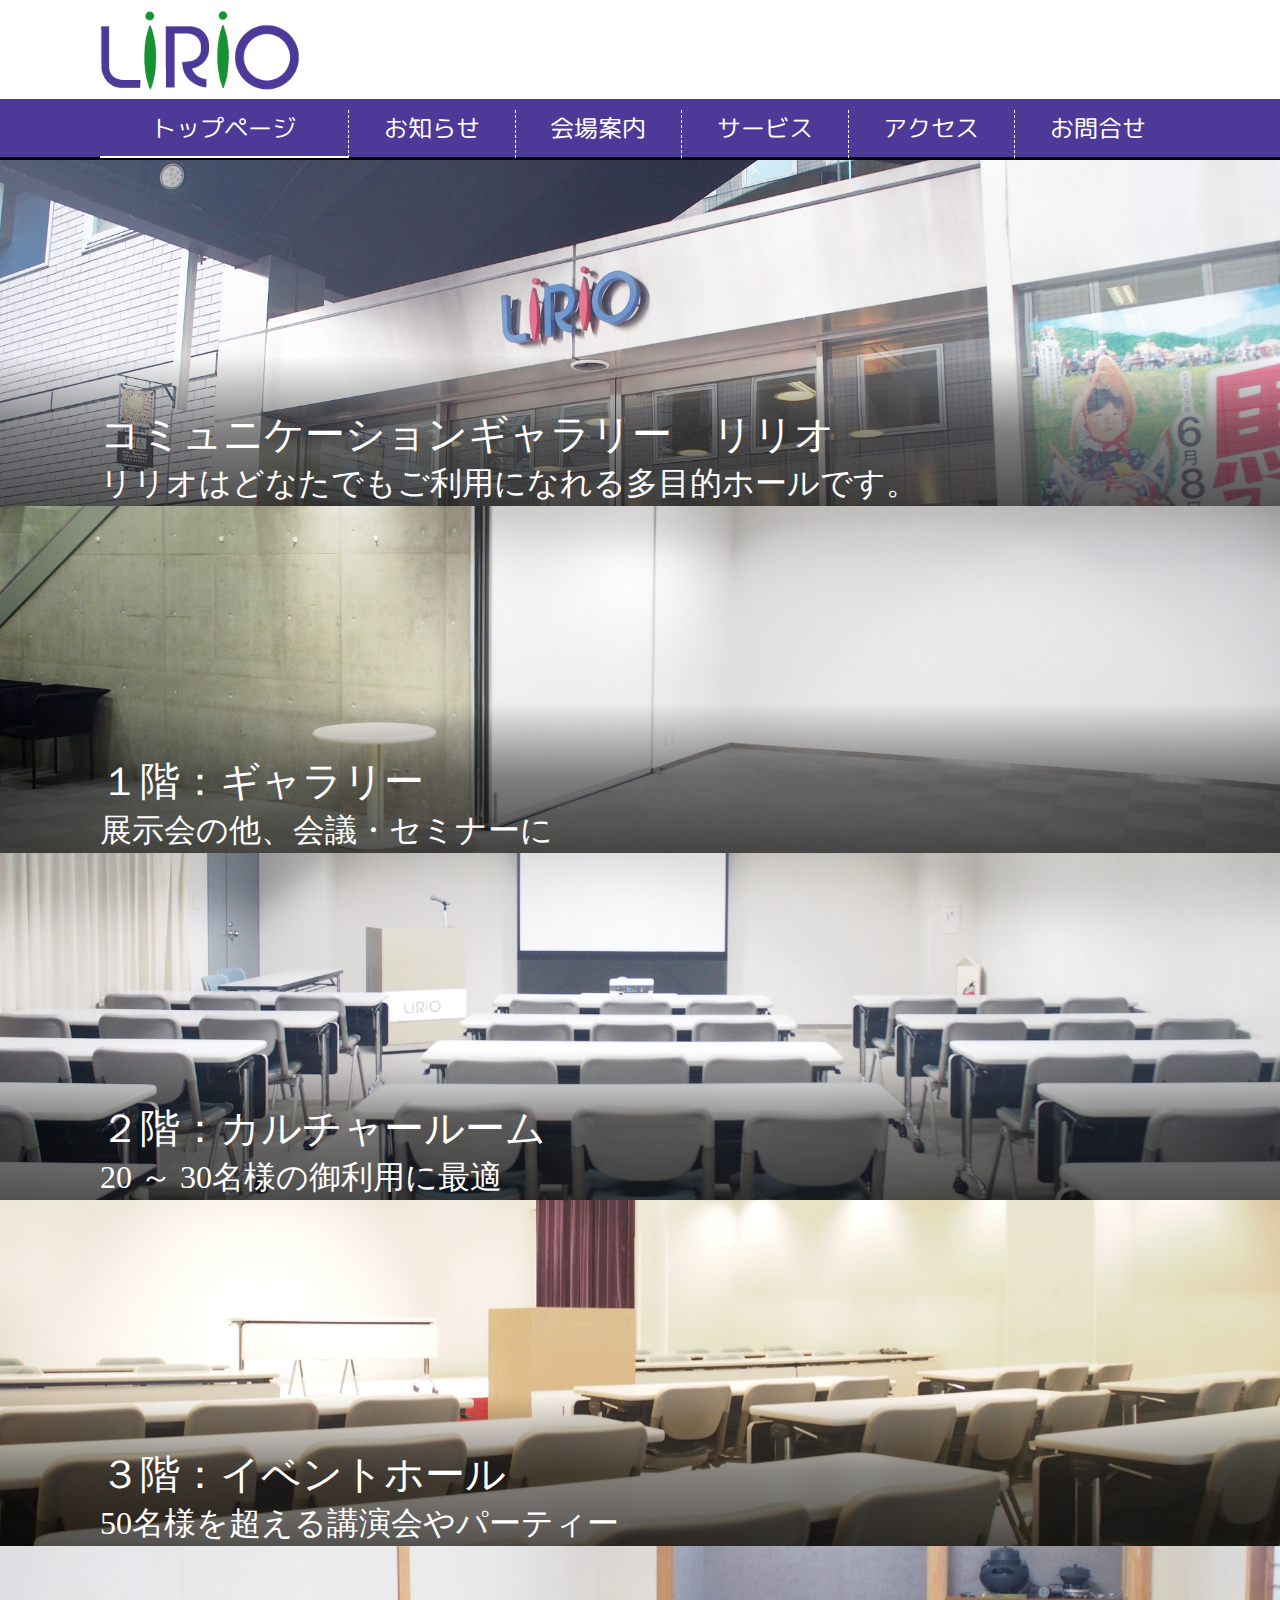
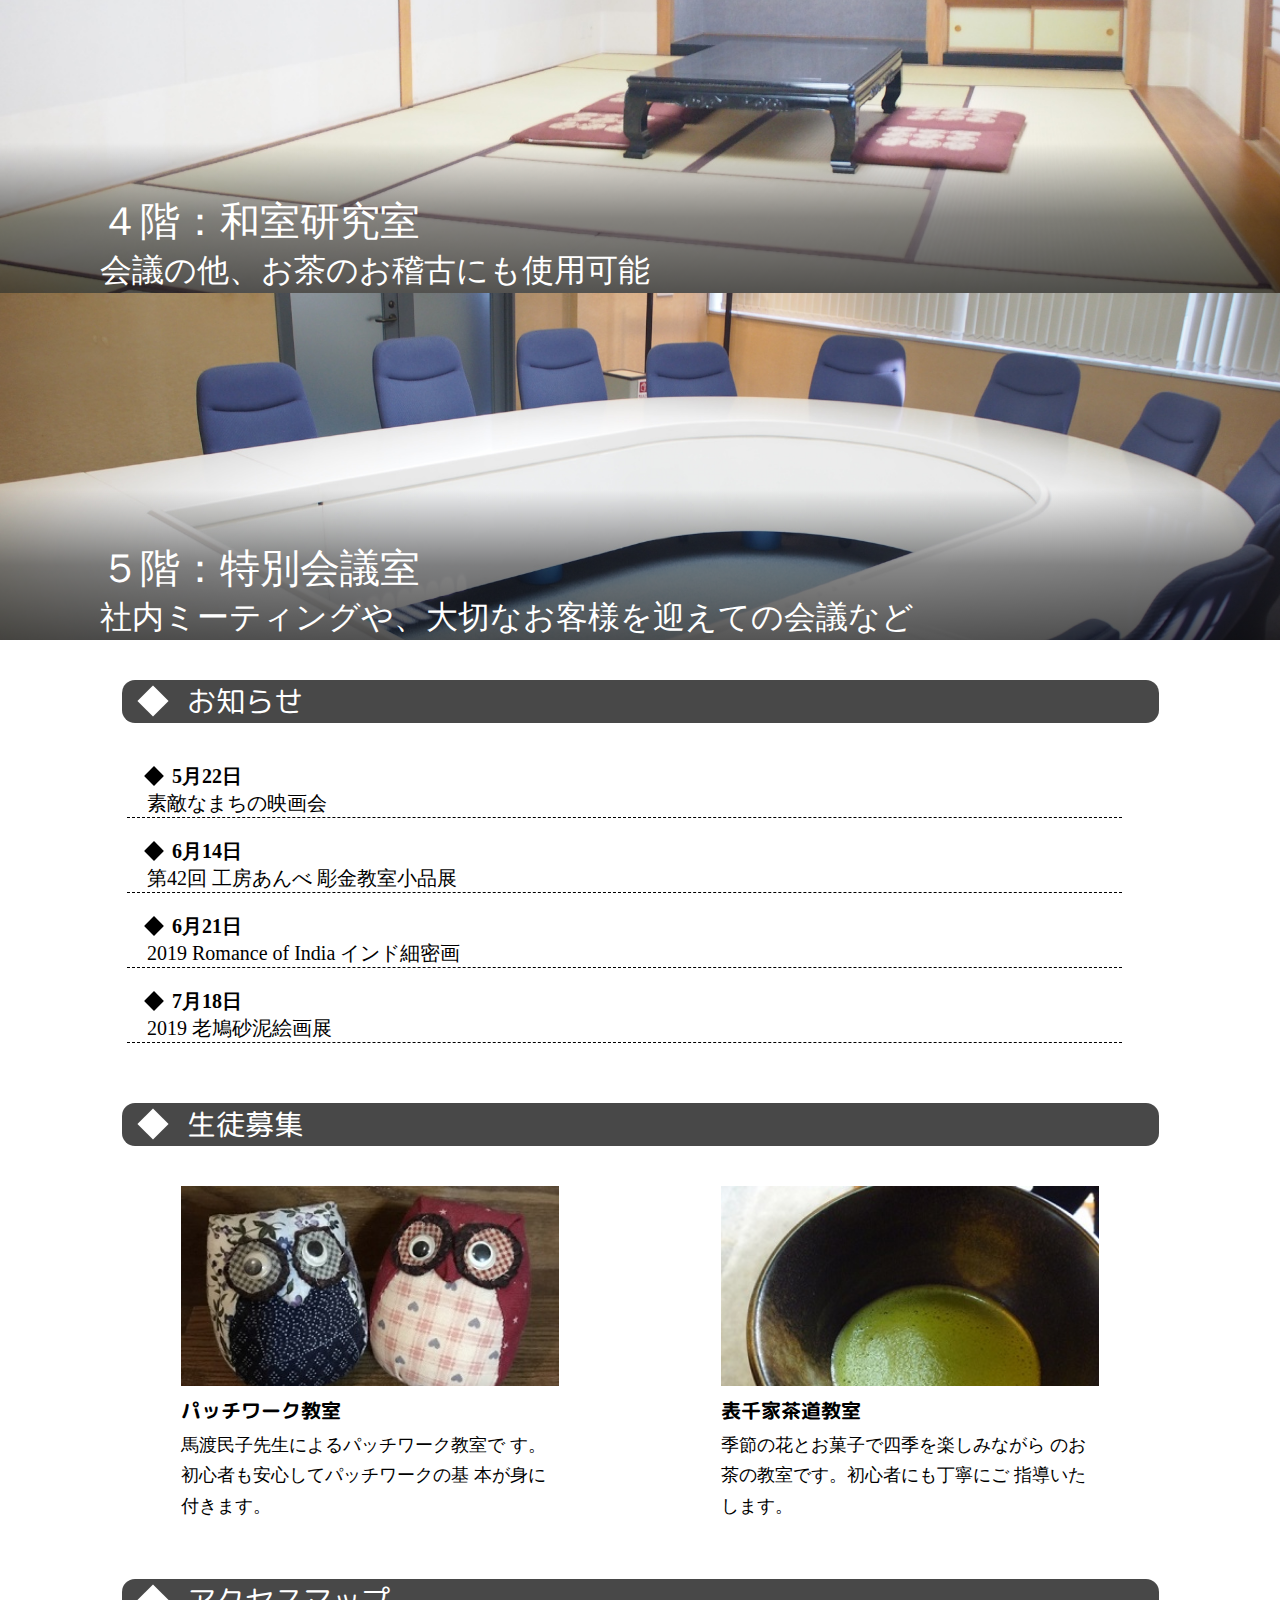
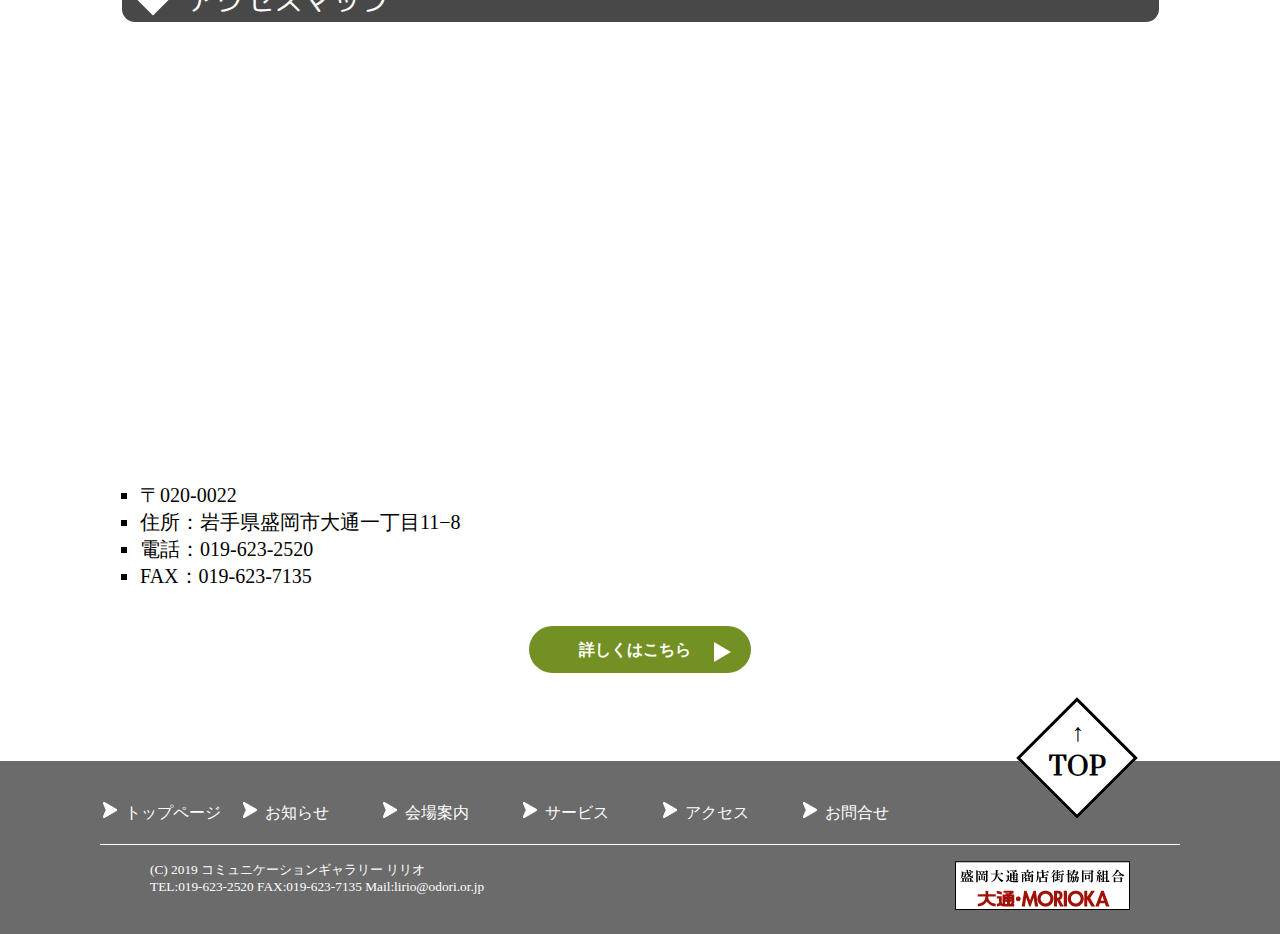
==== index.html @ 59aa64f6 "iidx 29" ====
<!DOCTYPE html>
<html lang="ja">

<head>
  <meta charset="UTF-8">
  <meta name="viewport" content="width=device-width, initial-scale=1.0">
  <meta http-equiv="X-UA-Compatible" content="ie=edge">
  <meta name="description" content="コミュニケーションギャラリー　リリオはどなたでもご利用になれる多目的ホールです。">
  <meta name="keywords" content="レンタル会議室,展示会場,会議室,リリオ,大通">
  <title>コミュニケーションギャラリー　リリオ</title>
  <link rel="stylesheet" href="css/base.css">
  <link rel="stylesheet" href="css/index.css">
  <link rel="stylesheet" type="text/css" href="css/slick/slick.css" />
  <link rel="stylesheet" type="text/css" href="css/slick/slick-theme.css" />
  <link href="https://fonts.googleapis.com/css?family=M+PLUS+Rounded+1c" rel="stylesheet">
  <link href="https://fonts.googleapis.com/css?family=Prata&display=swap" rel="stylesheet">
</head>

<body>
  <!-- header menu内----------------------------------------- -->
  <header id="header">
    <h1><a href="index.html"><img src="images/lirio-logo.png"></a></h1>
    <!-- ここからモバイル用メニュー ------------------------- -->
    <div class="header-menu sp">
      <div><a href="contact.html"><img src="images/mail-icon.png"></a></div>
      <div><a href="access.html"><img src="images/map-icon.png"></a></div>
      <div class="menu-icon"><img src="images/menu-icon.png"></div>
    </div>
    <!-- ハンバーガーメニュー --------------------------------------------------------------- -->
    <div class="hambergur-background close-background sp">
      <div class="hambergur-menu close-menu">
        <img src="images/menu-close.png" class="menu-close">
        <ul>
          <li><a href="index.html">トップページ</a></li>
          <li><a href="info.html">お知らせ</a></li>
          <li><a href="guide_1.html">会場案内</a></li>
          <li><a href="service.html">サービス</a></li>
          <li><a href="access.html">アクセス</a></li>
          <li><a href="contact.html">お問合せ</a></li>
        </ul>
        <div class="hambergur-sns">
          <a href="https://www.facebook.com/pages/Lirio/323060511053888" target="_blank"><img
              src="images/facebook.png"></a>
          <a href="https://twitter.com/Odori_MORIOKA_" target="_blank"><img src="images/twitter.png"></a>
        </div>
      </div>
    </div>
    <!-- ここまでモバイルメニュー --------------- -->
    <!-- ここからPC用メニュー ------------------------------ -->
    <nav class="pcmenu pc">
      <ul>
        <li class="active"><a href="index.html">トップページ</a></li>
        <li><a href="info.html">お知らせ</a></li>
        <li><a href="guide_1.html">会場案内</a></li>
        <li><a href="service.html">サービス</a></li>
        <li><a href="access.html">アクセス</a></li>
        <li><a href="contact.html">お問合せ</a></li>
      </ul>
    </nav>
    <!-- ここまでPC用メニュー ------------------------------ -->
  </header>

  <div class="slider">
    <div class="slider-gradient">
      <a href="info.html">
        <img src="images/top-slider/headerimg1.JPG" class="headerimg pc" alt="スライド画像1" />
        <img src="images/top-slider/headermb1.jpg" class="headerimg sp" alt="スライド画像1" />
        <div class="slidertext">
          <h3>コミュニケーションギャラリー　リリオ</h3>
          <p>リリオはどなたでも<br class="sp">ご利⽤になれる多⽬的ホールです。</p>
        </div>
      </a>
    </div>
    <div class="slider-gradient">
      <a href="guide_1.html">
        <img src="images/top-slider/headerimg2.JPG" class="headerimg pc" alt="スライド画像2" />
        <img src="images/top-slider/headermb2.jpg" class="headerimg sp" alt="スライド画像2" />
        <div class="slidertext">
          <h3>１階：ギャラリー</h3>
          <p>展示会の他、会議・セミナーに</p>
        </div>
      </a>
    </div>
    <div class="slider-gradient">
      <a href="guide_2.html">
        <img src="images/top-slider/headerimg3.JPG" class="headerimg pc" alt="スライド画像3" />
        <img src="images/top-slider/headermb3.jpg" class="headerimg sp" alt="スライド画像3" />
        <div class="slidertext">
          <h3>２階：カルチャールーム</h3>
          <p>20 ～ 30名様の御利用に最適</p>
        </div>
      </a>
    </div>
    <div class="slider-gradient">
      <a href="guide_3.html">
        <img src="images/top-slider/headerimg4.JPG" class="headerimg pc" alt="スライド画像4" />
        <img src="images/top-slider/headermb4.jpg" class="headerimg sp" alt="スライド画像4" />
        <div class="slidertext">
          <h3>３階：イベントホール</h3>
          <p>50名様を超える講演会やパーティー</p>
        </div>
      </a>
    </div>
    <div class="slider-gradient">
      <a href="guide_4.html">
        <img src="images/top-slider/headerimg5.JPG" class="headerimg pc" alt="スライド画像5" />
        <img src="images/top-slider/headermb5.jpg" class="headerimg sp" alt="スライド画像5" />
        <div class="slidertext">
          <h3>４階：和室研究室</h3>
          <p>会議の他、お茶のお稽古にも使用可能</p>
        </div>
      </a>
    </div>
    <div class="slider-gradient">
      <a href="guide_5.html">
        <img src="images/top-slider/headerimg6.JPG" class="headerimg pc" alt="スライド画像6" />
        <img src="images/top-slider/headermb6.jpg" class="headerimg sp" alt="スライド画像6" />
        <div class="slidertext">
          <h3>５階：特別会議室</h3>
          <p>社内ミーティングや、<br class="sp">大切なお客様を迎えての会議など</p>
        </div>
      </a>
    </div>
  </div>

  <main>
    <h2>お知らせ</h2>
    <ul class="info">
      <!-- お知らせ記事No1 -->
      <li><a href="info.html#info1">
          <date>5月22日</date>
          素敵なまちの映画会
        </a></li>
      <!-- お知らせ記事No2 -->
      <li><a href="info.html#info2">
          <date>6月14日</date>
          第42回 工房あんべ 彫金教室小品展
        </a></li>
      <!-- お知らせ記事No3 -->
      <li><a href="info.html#info3">
          <date>6月21日</date>
          2019 Romance of India インド細密画
        </a></li>
      <!-- お知らせ記事No4 -->
      <li><a href="info.html#info4">
          <date>7月18日</date>
          2019 老鳩砂泥絵画展
        </a></li>
    </ul>
    <h2>生徒募集</h2>
    <div class="recruitment">
      <div class="recruitment-content">
        <a href="recruiting.html#recruituing1"><img src="images/rec_patchwork.jpg">
          <h4>パッチワーク教室</h4>
          <p>⾺渡⺠⼦先⽣によるパッチワーク教室で
            す。初⼼者も安⼼してパッチワークの基
            本が⾝に付きます。</p>
        </a>
      </div>
      <hr class="sp">
      <div class="recruitment-content">
        <a href="recruiting.html#recruituing2"><img src="images/rec_tea_ceremony.jpg">
          <h4>表千家茶道教室</h4>
          <p>季節の花とお菓⼦で四季を楽しみながら
            のお茶の教室です。初⼼者にも丁寧にご
            指導いたします。</p>
        </a>
      </div>
    </div>
    <h2>アクセスマップ</h2>
    <div class="map">
      <iframe
        src="https://www.google.com/maps/embed?pb=!1m18!1m12!1m3!1d1085.2934025432037!2d141.1462099653066!3d39.702048977795876!2m3!1f0!2f0!3f0!3m2!1i1024!2i768!4f13.1!3m3!1m2!1s0x5f85762ff2183d43%3A0x64e14d6ce07d74!2z44Kz44Of44Ol44OL44Kx44O844K344On44Oz44Ku44Oj44Op44Oq44O8IExpUmlP77yI44Oq44Oq44Kq77yJ!5e0!3m2!1sja!2sjp!4v1560909070208!5m2!1sja!2sjp"
        frameborder="0" style="border:0" allowfullscreen></iframe>
      <ul>
        <li>〒020-0022</li>
        <li>住所：岩⼿県盛岡市⼤通⼀丁⽬11−8</li>
        <li>電話：019-623-2520</li>
        <li>FAX：019-623-7135</li>
      </ul>
      <a href="access.html" class="link_button">詳しくはこちら</a>
    </div>

  </main>
  <footer>

    <div class="pc footer-menu">
      <ul>
        <li><a href="index.html">トップページ</a></li>
        <li><a href="info.html">お知らせ</a></li>
        <li><a href="guide_1.html">会場案内</a></li>
        <li><a href="service.html">サービス</a></li>
        <li><a href="access.html">アクセス</a></li>
        <li><a href="contact.html">お問合せ</a></li>
      </ul>
      <!-- 上に戻るボタン -->
      <div class="wrapper pc">
        <a href="#header">
          <div class="toTop">
            <p><b>↑</b></p>
            <p><b>TOP</b></p>
          </div>
        </a>
      </div>
      <!-- /上に戻るボタン -->

    </div>
    <div class="footer_flex">
      <small>
        (C) 2019 コミュニケーションギャラリー リリオ<br>
        TEL:019-623-2520 FAX:019-623-7135 <br class="sp">Mail:lirio@odori.or.jp
      </small>
      <div class="banner">
        <a href="http://www.odori.or.jp/"><img src="images/odori_banner.png"></a>
      </div>
    </div>
  </footer>
  <script src="https://code.jquery.com/jquery-3.4.1.js" integrity="sha256-WpOohJOqMqqyKL9FccASB9O0KwACQJpFTUBLTYOVvVU="
    crossorigin="anonymous"></script>
  <script type="text/javascript" src="js/slick/slick.min.js"></script>
  <script>

    // スライドスクロール
    $('a[href^="#"]').click(function () {
      var speed = 400;
      var href = $(this).attr("href");
      var target = $(href == "#" || href == "" ? 'html' : href);
      var position = target.offset().top;
      $('body,html').animate({
        scrollTop: position
      }, speed, 'swing');
      return false;
    });

    // ハンバーガメニュー
    $('.menu-icon').click(function () {
      $('.hambergur-background').removeClass('close-background');
      $('.hambergur-menu').removeClass('close-menu');
    })
    $('.menu-close').click(function () {
      $('.hambergur-menu').addClass('close-menu');
      $('.hambergur-background').addClass('close-background');
    })

    // スライドショー
    $(document).ready(function () {
      $('.slider').slick({
        accessibility: false,
        autoplay: true,
        autoplaySpeed: 3000,
        fade: true,
        arrows: false,
        infinite: true,
        dots: true,
      });
    });

  </script>

</body>

</html>
---- css/base.css ----
@charset "utf-8";
body {
  margin: 0;
  padding: 0;
}

h2:first-child {
  margin: auto;
  padding: auto;
}

.hambergur-menu ul li a{
  color: #fff;
  text-decoration: none;
}
.hambergur-menu ul li a:hover{
  text-decoration: underline;
}

main {
  padding-top: 90px;
}

.footer_flex{
  max-width: 980px;
  display: flex;
  justify-content: space-between;
  margin: auto;
}

/* 320px以下は固定 */

@media screen and (max-width:320px) {
  body {
    min-width: 320px;
  }
  header .header-menu {
    position: relative;
    right: unset;
  }
}

@media screen and (max-width:768px) {
  /* -------------------------------ここからモバイルver */
  .sp {
    display: block;
  }
  .pc {
    display: none;
  }
  /* header---------------------------- */
  header {
    position: fixed;
    border-bottom: 2px #000 solid;
    padding-bottom: 0px;
    margin-bottom: 0px;
    display: flex;
    justify-content: flex-start;
    background: #fff;
    z-index: 100;
    width: 100%;
    height: 60px;
  }
  header h1 {
    margin: 0;
    text-align: center;
    width: 58%;
    padding-top: 0%;
  }
  header h1 img {
    width: 140px;
  }
  header .header-menu {
    position: absolute;
    width: 150px;
    right: 0;
    display: flex;
    background-color: #4d3a98;
    text-align: center
  }
  header .header-menu div {
    border-right: 1px #fff dashed;
    border-left: 1px #fff dashed;
    text-align: center;
    background: #4d3a98;
    height: 60px;
  }
  header .header-menu div:hover {
    cursor: pointer;
  }
  header .header-menu div:last-child, .header-menu div:first-child {
    border: none;
  }
  header .header-menu div img {
    position: relative;
    top: 5px;
    width: 50px;
    min-width: 50px;
    max-width: 100px;
  }
  /* hambergur------------------------------------------ */
  header .hambergur-menu {
    position: fixed;
    z-index: 99;
    width: 60vw;
    height: 100vh;
    top: 0;
    right: 0;
    transition: all .3s;
    background: rgb(65, 64, 64);
  }
  header .close-menu {
    right: -100%;
  }
  header .close-background {
    right: -100%;
  }
  header .hambergur-menu .menu-close {
    width: 50px;
    position: absolute;
    right: 0;
  }
  header .hambergur-menu .menu-close:hover {
    cursor: pointer;
  }
  /* hambergurのmenu-------------------------------------- */
  header .hambergur-menu ul {
    margin-top: 60px;
    padding: 0;
  }
  header .hambergur-menu ul li {
    list-style: none;
    color: #fff;
    font-size: 18px;
    border-top: 1px dashed;
    padding-left: 10%;
    line-height: 300%;
  }
  header .hambergur-menu ul li:last-child {
    border-bottom: 1px dashed;
  }
  header .hambergur-sns {
    display: flex;
    justify-content: space-around;
    width: 100%;
  }
  header .hambergur-sns a {
    width: 50%;
    text-align: center;
  }
  header .hambergur-sns a img {
    width: 50px;
  }
  .hambergur-background {
    position: fixed;
    top: 0;
    right: 0;
    width: 100%;
    height: 100vh;
    transition: all .3s;
    background-color: rgba(0, 0, 0, 0.5);
  }
  /* ----------------------------ここまでハンバーガメニュー */
  main {
    margin-top: 0%;
  }
  main h2 {
    font-family: "M PLUS Rounded 1c";
    position: relative;
    font-size: 140%;
    background: #484848;
    color: #fff;
    font-weight: normal;
    padding-left: 50px;
    border-radius: 13px;
    margin: 30px auto 30px auto;
    width: 85%;
  }
  main h2:after {
    position: absolute;
    content: "";
    left: 20px;
    top: 8px;
    width: 18px;
    height: 18px;
    background: #fff;
    transform: rotate(45deg);
  }
  main p {
    font-size: 16px;
    padding-left: 5%;
    padding-right: 5%;
    line-height: 2em;
  }
  .link_button {
    position: relative;
    background: #739023;
    text-align: center;
    padding-top: 15px;
    padding-right: 60px;
    padding-bottom:15px;
    padding-left:50px;
    color: #fff;
    text-decoration: none;
    font-weight: bold;
    border-radius: 30px;
  }
  .link_button:hover {
    background: #acc076;
  }
  .link_button:after {
    position: absolute;
    content: "";
    width: 0;
    height: 0;
    top: 13px;
    right: 20px;
    border-style: solid;
    border-width: 10px 0 10px 17.3px;
    border-color: transparent transparent transparent #ffffff;
  }
  footer {
    text-align: center;
    background: #6B6B6B;
    width: 100%;
    text-align: center;
    color: #fff;
    padding: 20px 0 20px 0;
  }
  .footer_flex{
    max-width: 980px;
    display: block;
    margin: auto;
  }
  small {
    text-align: center;
  }
  footer .banner{
    text-align: center;
    width: 100%;
    margin: 15px auto auto auto;
  }
  footer .banner img{
    margin: auto;
  }
}

/* ---------------------------------------------ここからPCver */

@media screen and (min-width:769px) {
  main {
    padding-top: 40px;
  }
  .sp {
    display: none;
  }
  .pc {
    display: block;
  }
  /* ----------------------------ここからPC用メニュー */
  header h1 {
    max-width: 1080px;
    margin: auto;
  }
  header h1 img {
    padding-top: 10px;
    width: 200px;
  }
  header .pcmenu {
    background: #4d3a98;
    width: 100%;
    height: 58px;
    border-bottom: 3px solid #000;
    box-shadow: 0px 7px 10px #00000044;
  }
  header .pcmenu ul {
    width: 100%;
    max-width: 1080px;
    padding-top: 11px;
    margin: auto;
    list-style: none;
    display: table;
    padding-left: 0;
  }
  header .pcmenu ul li {
    display: table-cell;
    text-align: center;
    border-right: 1px dashed #fff;
  }
  header .pcmenu ul li:last-child {
    border-right: 0;
  }
  header .pcmenu ul li a {
    color: #fff;
    font-size: 24px;
    text-decoration: none;
    font-family: "M PLUS Rounded 1c";
  }
  header .pcmenu ul li a:hover {
    padding-bottom: 5px;
    border-bottom: 1px solid #fff;
  }
  header .pcmenu ul li.active {
    padding-bottom: 10px;
    border-bottom: 2px solid #fff;
  }
  /* ----------------------------ここまでPC用メニュー */
  main {
    max-width: 1080px;
    margin: auto;
  }
  main h2 {
    font-family: "M PLUS Rounded 1c";
    position: relative;
    font-size: 29px;
    background: #484848;
    color: #fff;
    font-weight: normal;
    padding-left: 65px;
    border-radius: 13px;
    width: 90%;
    max-width: 1080px;
    margin: 40px auto 40px auto;
  }
  main h2:after {
    position: absolute;
    content: "";
    left: 20px;
    top: 10px;
    width: 22px;
    height: 22px;
    background: #fff;
    transform: rotate(45deg);
  }
  main p {
    font-size: 18px;
    line-height: 1.7em;
  }
  .link_button {
    position: relative;
    background: #739023;
    text-align: center;
    padding-top: 15px;
    padding-right: 60px;
    padding-bottom:15px;
    padding-left: 50px;
    color: #fff;
    text-decoration: none;
    font-weight: bold;
    border-radius: 30px;
  }
  .link_button:hover {
    background: #acc076;
  }
  .link_button:after {
    position: absolute;
    content: "";
    width: 0;
    height: 0;
    top: 16px;
    right: 20px;
    border-style: solid;
    border-width: 10px 0 10px 17.3px;
    border-color: transparent transparent transparent #ffffff;
  }
  /* フッター */
  footer {
    text-align: center;
    background: #6B6B6B;
    width: 100%;
    text-align: left;
    color: #fff;
    padding: 20px 0 20px 0;
    margin-top: 100px;
  }
  .footer-menu {
    position: relative;
    max-width: 1080px;
    margin: auto;
    display: block;
    list-style-image: url("../images/arrow.png");
    font-size: 16px;
    word-break: keep-all;
  }
  .footer-menu ul {
    display: flex;
    padding: 5px 0 20px 25px;
    border-bottom: 1px #fff solid;
  }
  .footer-menu ul li {
    width: 140px;
  }
  .footer-menu ul li a {
    color: #fff;
    text-decoration: none;
  }
  .footer-menu ul li a:hover {
    text-decoration: underline;
  }
  small {
    text-align: left;
  }
  
  /* 上に戻るボタン  */
  div.wrapper {
    width: 80px;
    height: 80px;
    border: 3px #000 solid;
    background-color: #fff;
    transform: rotate(45deg);
    position: absolute;
    bottom: 44px;
    right: 60px;
    margin: -60px 0 0 0;
  }
  div.wrapper a {
    text-decoration: none;
    color: #000;
    transition: all .3s;
  }
  div.wrapper a:hover {
    transition: all .3s;
    color: #999;
  }
  .toTop {
    display: flex;
    justify-content: space-around;
    align-items: center;
    flex-direction: column;
    position: relative;
    font-family: 'Prata', serif;
    margin: 0 10px 10px 0;
  }
  .toTop p {
    margin: 0;
    font-size: 25px;
  }
  div.toTop {
    transform: rotate(-45deg);
    position: relative;
  }
  /* 上に戻るボタン  */
}

/* 下のトップボタンの位置変更 */

@media screen and (max-width:1000px) {
  div.wrapper {
    position: absolute;
    bottom: 90px;
    right: 40px;
  }
}
---- css/index.css ----
@charset "utf-8";

/* ブラウザEgde用 */
@supports (-ms-ime-align:auto){
  .slider .slider-gradient:after{
    background: linear-gradient(rgba(0,0,0,.0), rgba(0,0,0,.4), rgba(0,0,0,.7));
  }
}

/* ブラウザIE用 */
@media all and (-ms-high-contrast: none) {
  .slider .slider-gradient:after{
    background: linear-gradient(rgba(0,0,0,.0), rgba(0,0,0,.4), rgba(0,0,0,.7));
  }
}

.headerimg {
  width: 100%;
  min-height: 300px;
  object-fit: cover;
}

.slider .slider-gradient {
  position: relative;
  overflow: hidden;
}

.slider .slider-gradient:after {
  position: absolute;
  content: "";
  bottom: 0;
  left: 0;
  width: 100%;
  height: 150px;
  background: linear-gradient(#00000000, #00000077, #000000AA);
}

.slider .slider-gradient .slidertext {
  position: absolute;
  z-index: 40;
  width: 100%;
  max-width: 1080px;
  margin: auto;
  left: 0;
  right: 0;
  bottom: 0;
  content: "";
  color: #fff;
}

.slider .slider-gradient .slidertext h3 {
  font-weight: normal;
  font-size: 40px;
  margin: 0;
}

.slider .slider-gradient .slidertext p {
  margin: 0;
  font-size: 32px;
}

.recruitment .recruitment-content{
  transition: all .3s;
  opacity: 1;
}

.recruitment .recruitment-content:hover{
  transition: all .3s;
  opacity: .7;
}

.recruitment a{
  text-decoration: none;
  color: #000;
}

/* --------------------------------------ここからモバイル */

@media screen and (max-width:768px) {
  .headerimg.pc {
    display: none!important;
  }
  .headerimg.sp {
    display: block!important;
  }
  .headerimg{
    padding-top: 60px;
  }
  main{
    padding-top: 30px;
  }
  .slider .slider-gradient .slidertext {
    position: absolute;
    left: 10px;
    bottom: 5px;
  }
  .slider .slider-gradient .slidertext h3 {
    font-weight: normal;
    font-size: 19px;
    margin: 10px 0;
  }
  .slider .slider-gradient .slidertext p {
    margin: 0;
    font-size: 15px;
    line-height: 1.7em;
  }
  .slick-dots {
    position: absolute;
    display: flex;
    justify-content: space-around;
    background: #ccc;
    width: 100%;
    padding: 0;
    margin: 0;
    list-style: none;
    text-align: center;
  }
  .slick-dots li {
    position: relative;
    width: 10%;
    height: 20px;
    margin: 0;
    padding: 0;
    cursor: pointer;
  }
  ul.info {
    list-style: none;
    padding-left: 0;
    width: 95%;
    margin: 30px auto 30px auto;
  }
  ul.info li {
    font-size: 16px;
    border-bottom: 0.5px dashed #000;
    margin:auto auto 20px auto;
    width: 95%;
  }
  ul.info li:hover {
    background: rgba(173, 220, 240, 0.5);
  }
  ul.info li a {
    text-decoration: none;
    color: black;
    display: block;
    margin-bottom: 10px;
  }
  ul.info li a:hover {
    cursor: pointer;
  }
  ul.info li date {
    position: relative;
    display: block;
    font-weight: bold;
    padding-left: 20px;
    margin-bottom:10px;
  }
  ul.info li date:after{
    position: absolute;
    left: 0;
    top: 3px;
    content: "";
    width: 10px;
    height: 10px;
    background: #000;
    transform: rotate(45deg);
  }
  .recruitment{
    display: block;
  }
  .recruitment hr{
    width: 90%;
  }
  .recruitment .recruitment-content{
    width: 80%;
    margin: 40px auto;
  }

  .recruitment .recruitment-content img{
    width: 100%;
    height:35vw;
    object-fit: cover;
    object-position: top center;
  }
  
  .recruitment .recruitment-content h4{
    margin: 5px 0px 0px 0px;
    font-size: 16px;
    font-family: "M PLUS Rounded 1c";
  }
  .recruitment .recruitment-content p{
    margin-top: 5px;
    font-size: 16px;
    padding-left: 0;
    padding-right: 0;
    line-height: 1.7em;
  }
  .map {
    text-align: center;
    margin: auto auto 60px auto;
  }
  .map iframe {
    width: 90%;
    height: 300px;
  }
  .map ul {
    margin-bottom: 40px;
  }
  .map ul li {
    text-align: left;
    list-style: square;
    margin-bottom: 10px;
  }
  .map .link_button {
    margin-bottom: 40px;
  }
}

/* -------------------------------------ここからPCver */

@media screen and (min-width:769px) {
  .headerimg.pc {
    display: block!important;
  }
  .headerimg.sp {
    display: none!important;
  }
  .slick-dots li {
    position: relative;
    width: 60px;
    height: 20px;
    margin: 0;
    padding: 0;
    cursor: pointer;
  }
  ul.info {
    list-style: none outside;
    margin: 40px auto 60px auto;
    padding-left: 0;
    width: 95%;
  }
  ul.info li {
    padding-left: 20px;
    border-bottom: 0.5px dashed #000;
    margin-bottom: 20px;
    width: 95%;
  }
  ul.info li:hover {
    background: rgba(173, 220, 240, 0.5);
  }
  ul.info li a {
    text-decoration: none;
    display: block;
    color: black;
    font-size: 20px;
  }
  ul.info li a:hover {
    cursor: pointer;
  }
  ul.info li date {
    position: relative;
    display: block;
    font-weight: bold;
    padding-left: 25px;
  }
  ul.info li date:after{
    position: absolute;
    left: 0;
    top: 6px;
    content: "";
    width: 14px;
    height: 14px;
    background: #000;
    transform: rotate(45deg);
  }
  .recruitment{
    display: flex;
    justify-content: space-around;
  }
  .recruitment .recruitment-content{
    width: 378px;
  }
  .recruitment .recruitment-content img{
    width: 100%;
    height:200px;
    object-fit: cover;
    object-position: top center;
  }
  .recruitment .recruitment-content h4{
    margin: 5px 0px 0px 0px;
    font-size: 20px;
    font-family: "M PLUS Rounded 1c";
  }
  .recruitment .recruitment-content p{
    margin-top: 5px;
  }
  .map {
    text-align: center;
    margin: auto;
  }
  .map iframe {
    width: 85%;
    height: 400px;
  }
  .map ul {
    margin-bottom: 50px;
  }
  .map ul li {
    list-style: square;
    text-align: left;
    font-size: 20px;
  }
}
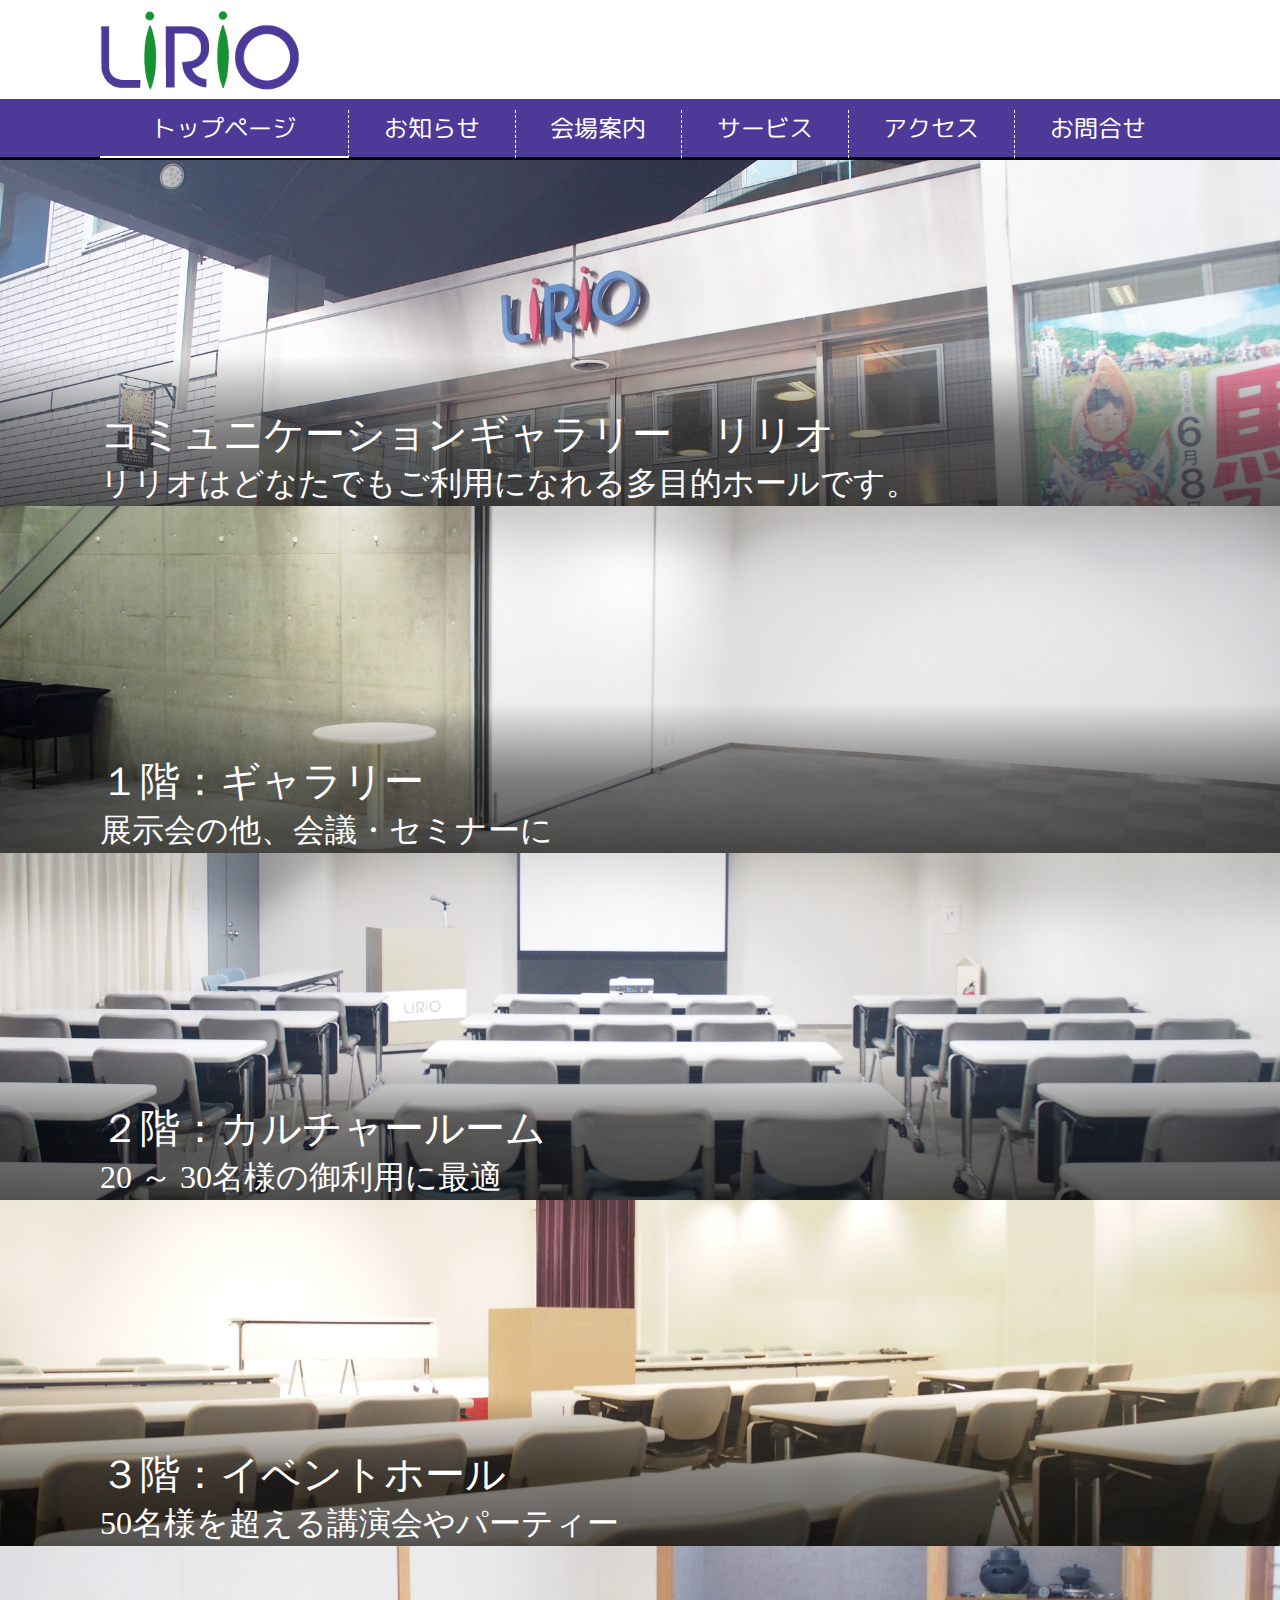
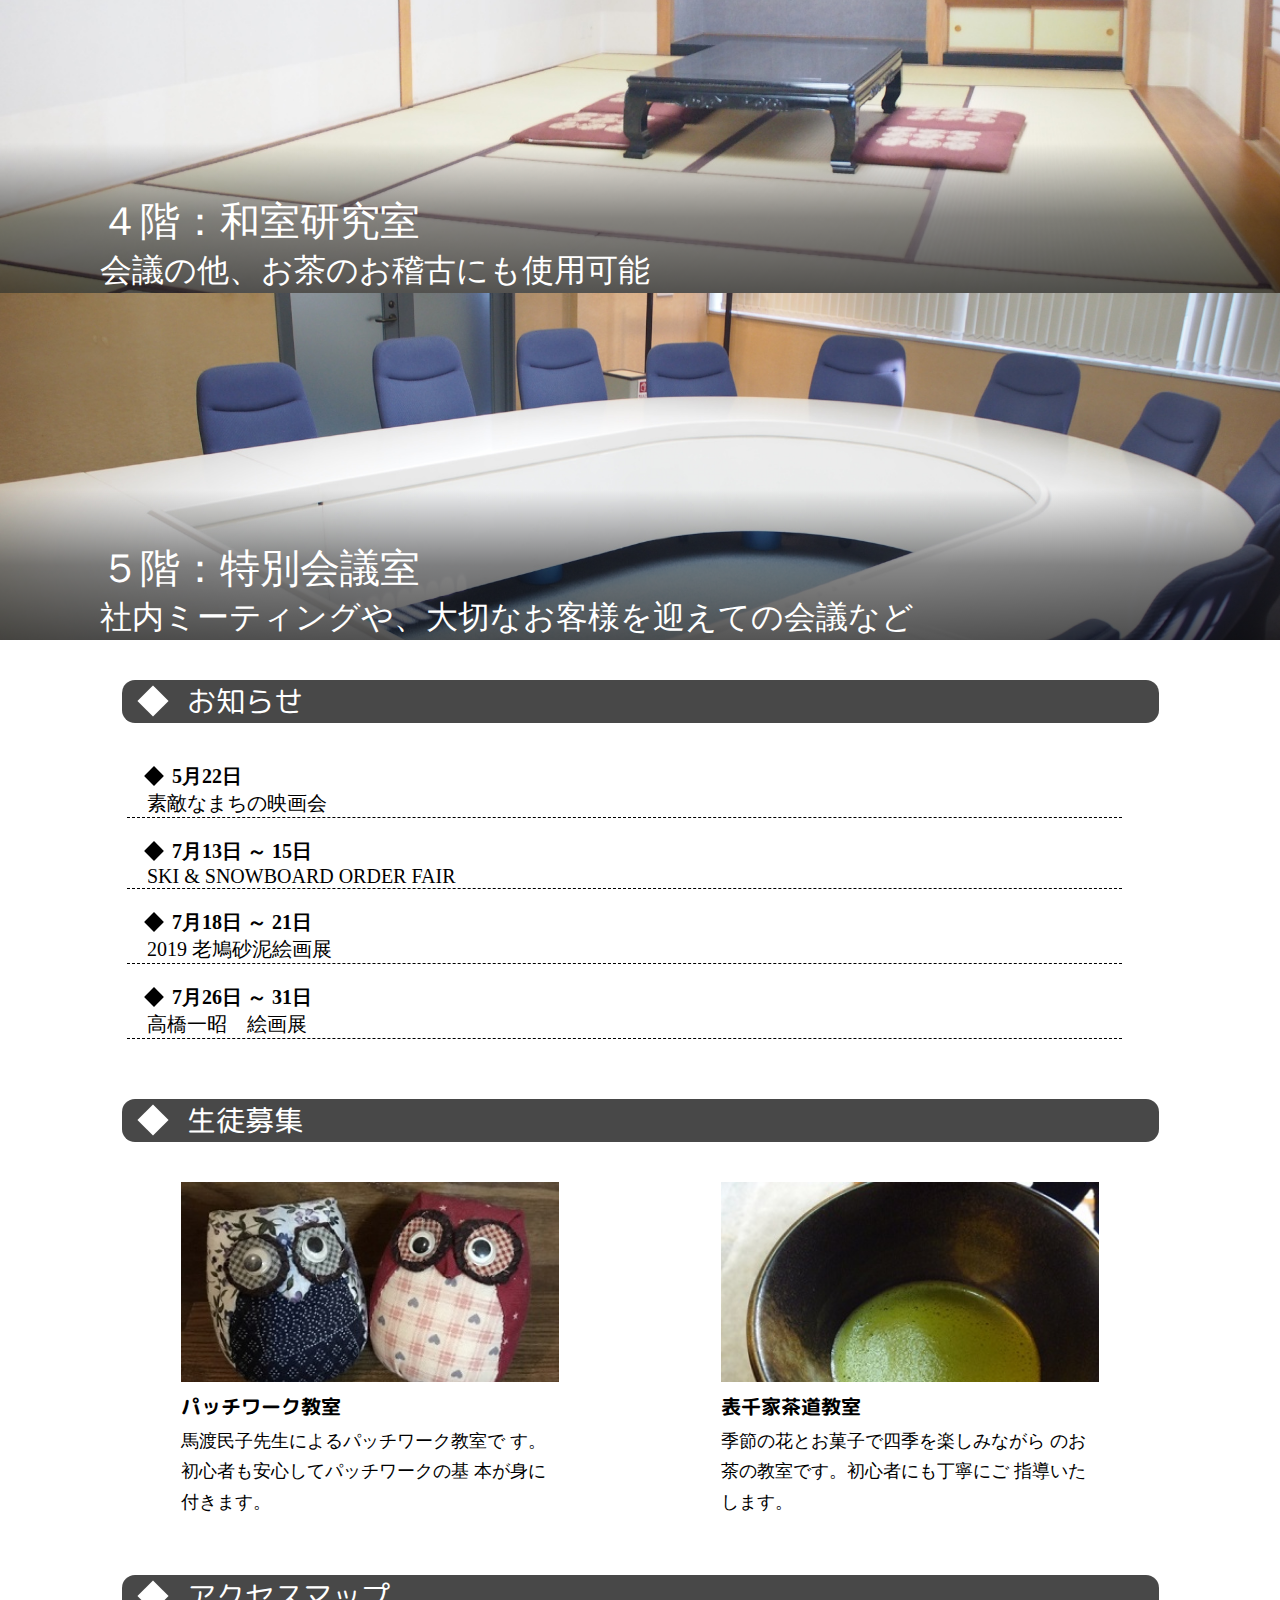
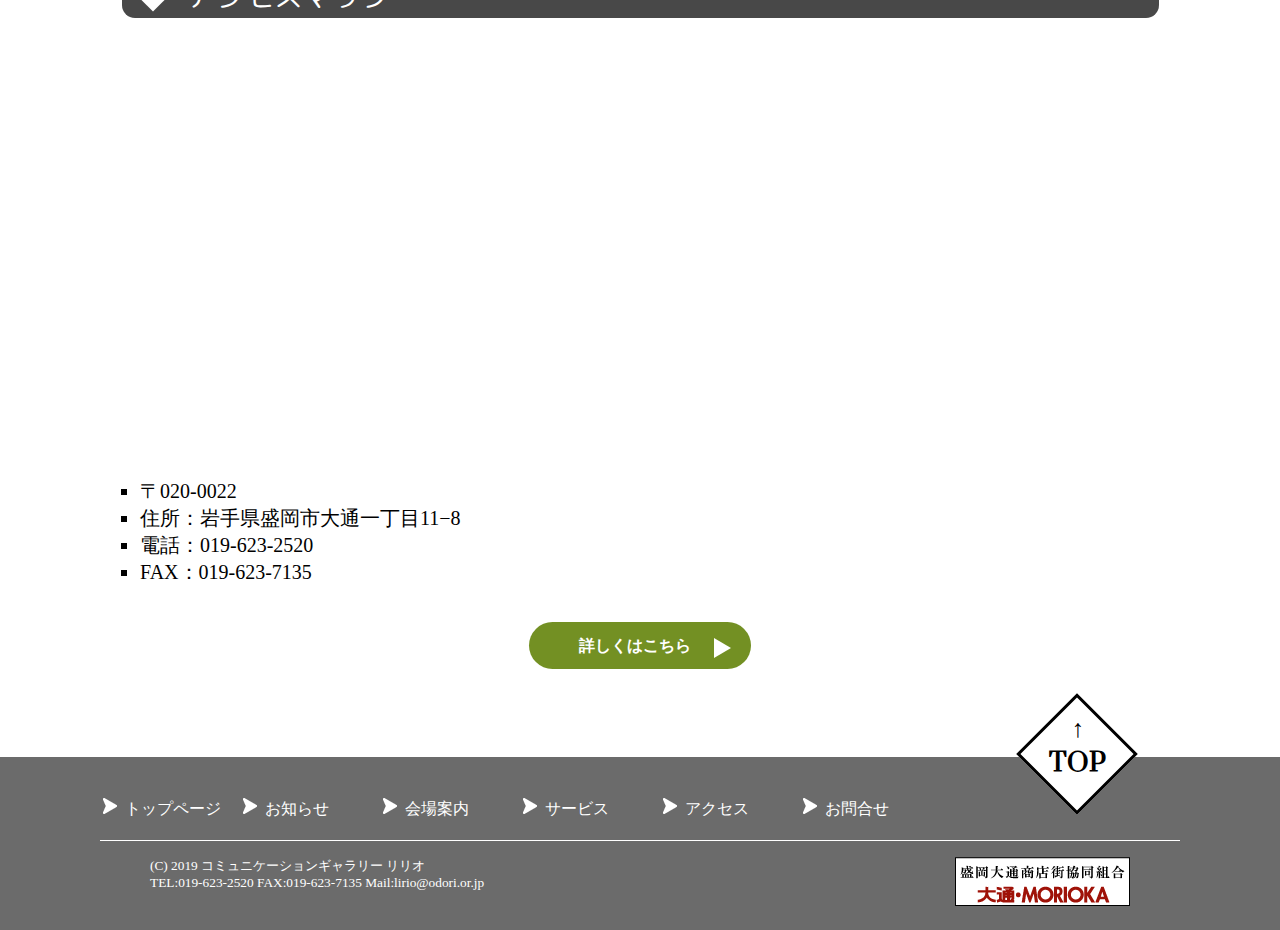
==== commit 30755ee5: "iidx 36" ====
--- a/index.html
+++ b/index.html
@@ -63,8 +63,8 @@
   <div class="slider">
     <div class="slider-gradient">
       <a href="info.html">
-        <img src="images/top-slider/headerimg1.JPG" class="headerimg pc" alt="スライド画像1" />
-        <img src="images/top-slider/headermb1.jpg" class="headerimg sp" alt="スライド画像1" />
+        <img src="images/topslider/headerimg1.JPG" class="headerimg pc" alt="スライド画像1" />
+        <img src="images/topslider/headermb1.jpg" class="headerimg sp" alt="スライド画像1" />
         <div class="slidertext">
           <h3>コミュニケーションギャラリー　リリオ</h3>
           <p>リリオはどなたでも<br class="sp">ご利⽤になれる多⽬的ホールです。</p>
@@ -73,8 +73,8 @@
     </div>
     <div class="slider-gradient">
       <a href="guide_1.html">
-        <img src="images/top-slider/headerimg2.JPG" class="headerimg pc" alt="スライド画像2" />
-        <img src="images/top-slider/headermb2.jpg" class="headerimg sp" alt="スライド画像2" />
+        <img src="images/topslider/headerimg2.JPG" class="headerimg pc" alt="スライド画像2" />
+        <img src="images/topslider/headermb2.jpg" class="headerimg sp" alt="スライド画像2" />
         <div class="slidertext">
           <h3>１階：ギャラリー</h3>
           <p>展示会の他、会議・セミナーに</p>
@@ -83,8 +83,8 @@
     </div>
     <div class="slider-gradient">
       <a href="guide_2.html">
-        <img src="images/top-slider/headerimg3.JPG" class="headerimg pc" alt="スライド画像3" />
-        <img src="images/top-slider/headermb3.jpg" class="headerimg sp" alt="スライド画像3" />
+        <img src="images/topslider/headerimg3.JPG" class="headerimg pc" alt="スライド画像3" />
+        <img src="images/topslider/headermb3.jpg" class="headerimg sp" alt="スライド画像3" />
         <div class="slidertext">
           <h3>２階：カルチャールーム</h3>
           <p>20 ～ 30名様の御利用に最適</p>
@@ -93,8 +93,8 @@
     </div>
     <div class="slider-gradient">
       <a href="guide_3.html">
-        <img src="images/top-slider/headerimg4.JPG" class="headerimg pc" alt="スライド画像4" />
-        <img src="images/top-slider/headermb4.jpg" class="headerimg sp" alt="スライド画像4" />
+        <img src="images/topslider/headerimg4.JPG" class="headerimg pc" alt="スライド画像4" />
+        <img src="images/topslider/headermb4.jpg" class="headerimg sp" alt="スライド画像4" />
         <div class="slidertext">
           <h3>３階：イベントホール</h3>
           <p>50名様を超える講演会やパーティー</p>
@@ -103,8 +103,8 @@
     </div>
     <div class="slider-gradient">
       <a href="guide_4.html">
-        <img src="images/top-slider/headerimg5.JPG" class="headerimg pc" alt="スライド画像5" />
-        <img src="images/top-slider/headermb5.jpg" class="headerimg sp" alt="スライド画像5" />
+        <img src="images/topslider/headerimg5.JPG" class="headerimg pc" alt="スライド画像5" />
+        <img src="images/topslider/headermb5.jpg" class="headerimg sp" alt="スライド画像5" />
         <div class="slidertext">
           <h3>４階：和室研究室</h3>
           <p>会議の他、お茶のお稽古にも使用可能</p>
@@ -113,8 +113,8 @@
     </div>
     <div class="slider-gradient">
       <a href="guide_5.html">
-        <img src="images/top-slider/headerimg6.JPG" class="headerimg pc" alt="スライド画像6" />
-        <img src="images/top-slider/headermb6.jpg" class="headerimg sp" alt="スライド画像6" />
+        <img src="images/topslider/headerimg6.JPG" class="headerimg pc" alt="スライド画像6" />
+        <img src="images/topslider/headermb6.jpg" class="headerimg sp" alt="スライド画像6" />
         <div class="slidertext">
           <h3>５階：特別会議室</h3>
           <p>社内ミーティングや、<br class="sp">大切なお客様を迎えての会議など</p>
@@ -126,25 +126,29 @@
   <main>
     <h2>お知らせ</h2>
     <ul class="info">
-      <!-- お知らせ記事No1 -->
+      <!-- --------------------お知らせ記事No1 -->
       <li><a href="info.html#info1">
           <date>5月22日</date>
+          <!-- お知らせタイトル名 -->
           素敵なまちの映画会
         </a></li>
-      <!-- お知らせ記事No2 -->
+      <!-- --------------------お知らせ記事No2 -->
       <li><a href="info.html#info2">
-          <date>6月14日</date>
-          第42回 工房あんべ 彫金教室小品展
-        </a></li>
-      <!-- お知らせ記事No3 -->
+          <date>7月13日 ～ 15日</date>
+          <!-- お知らせタイトル名 -->
+          SKI & SNOWBOARD ORDER FAIR
+        </a></li>
+      <!-- --------------------お知らせ記事No3 -->
       <li><a href="info.html#info3">
-          <date>6月21日</date>
-          2019 Romance of India インド細密画
-        </a></li>
-      <!-- お知らせ記事No4 -->
+          <date>7月18日 ～ 21日</date>
+          <!-- お知らせタイトル名 -->
+          2019 老鳩砂泥絵画展
+        </a></li>
+      <!-- --------------------お知らせ記事No4 -->
       <li><a href="info.html#info4">
-          <date>7月18日</date>
-          2019 老鳩砂泥絵画展
+          <date>7月26日 ～ 31日</date>
+          <!-- お知らせタイトル名 -->
+          高橋一昭　絵画展
         </a></li>
     </ul>
     <h2>生徒募集</h2>
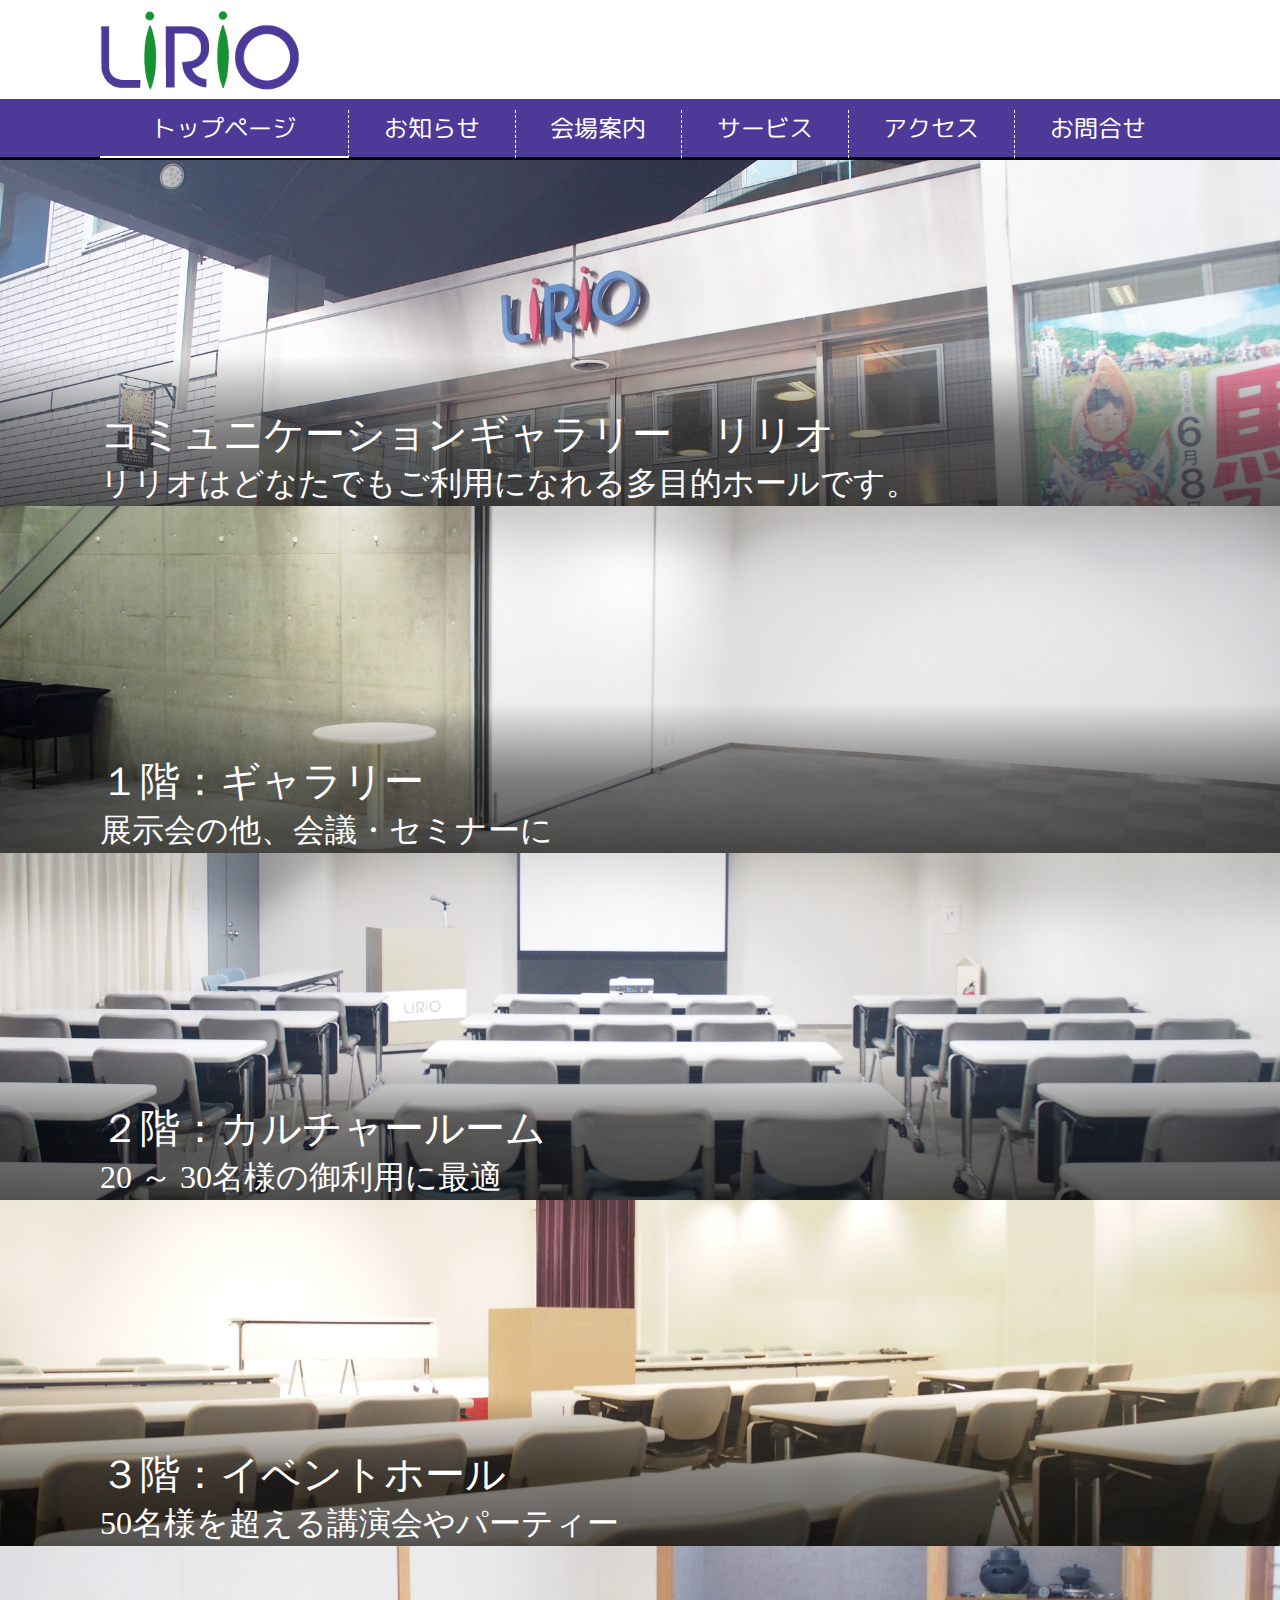
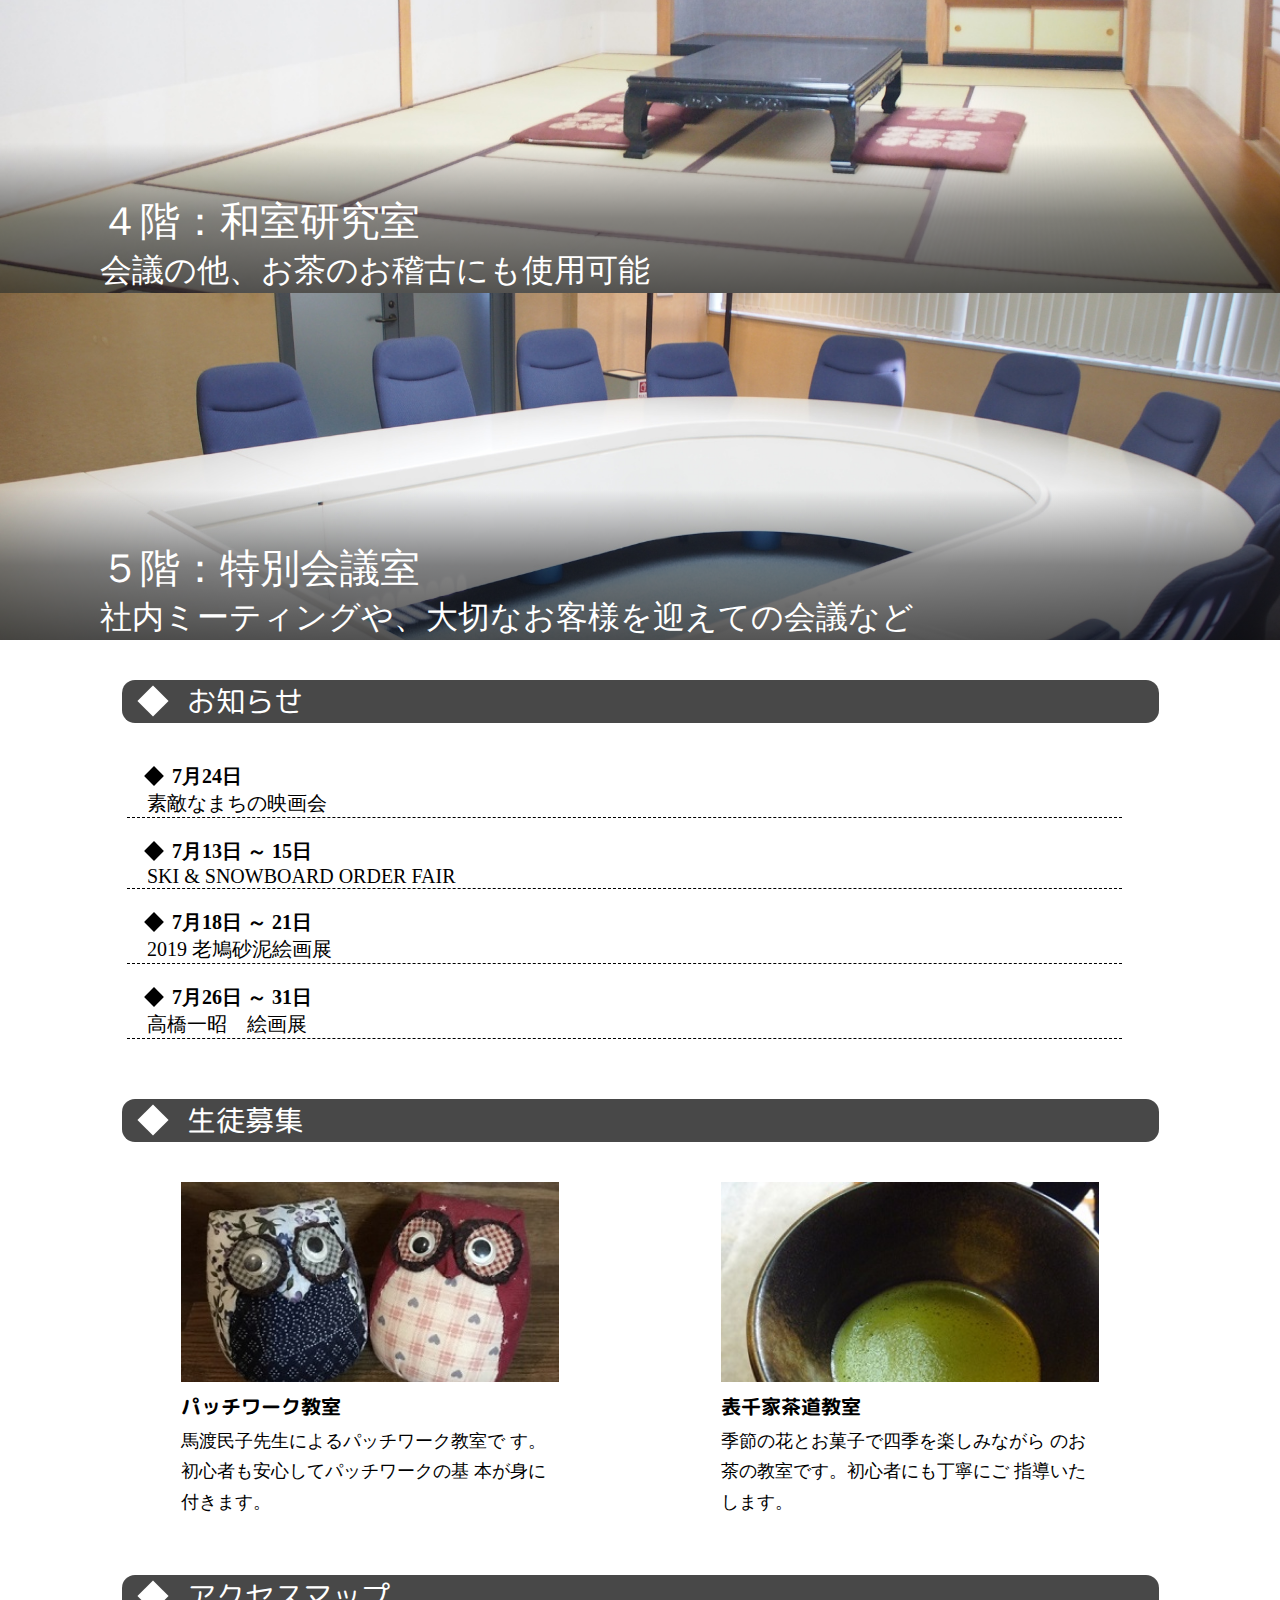
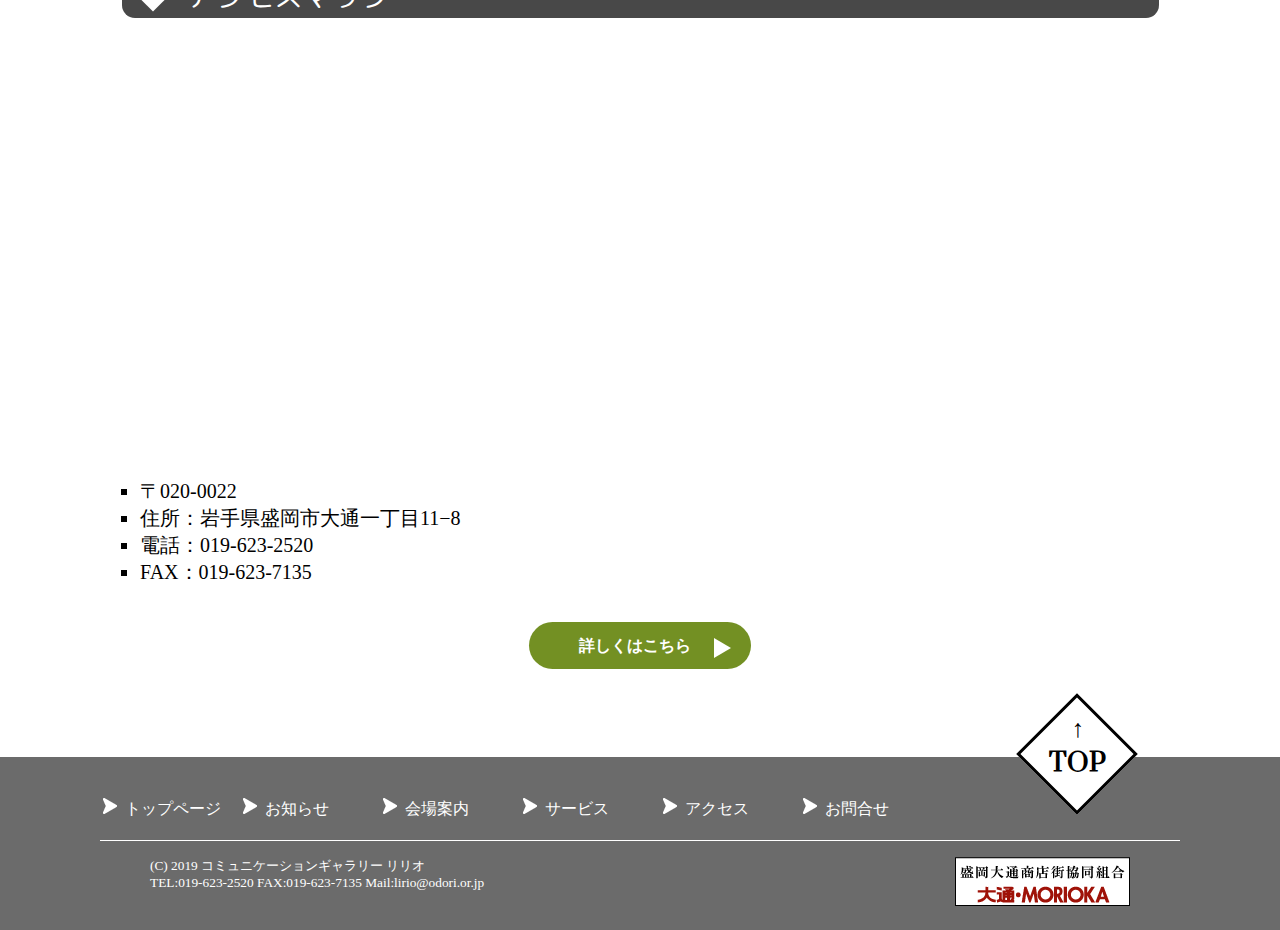
==== commit e37dbea1: "iidx 37" ====
--- a/index.html
+++ b/index.html
@@ -128,7 +128,7 @@
     <ul class="info">
       <!-- --------------------お知らせ記事No1 -->
       <li><a href="info.html#info1">
-          <date>5月22日</date>
+          <date>7月24日</date>
           <!-- お知らせタイトル名 -->
           素敵なまちの映画会
         </a></li>
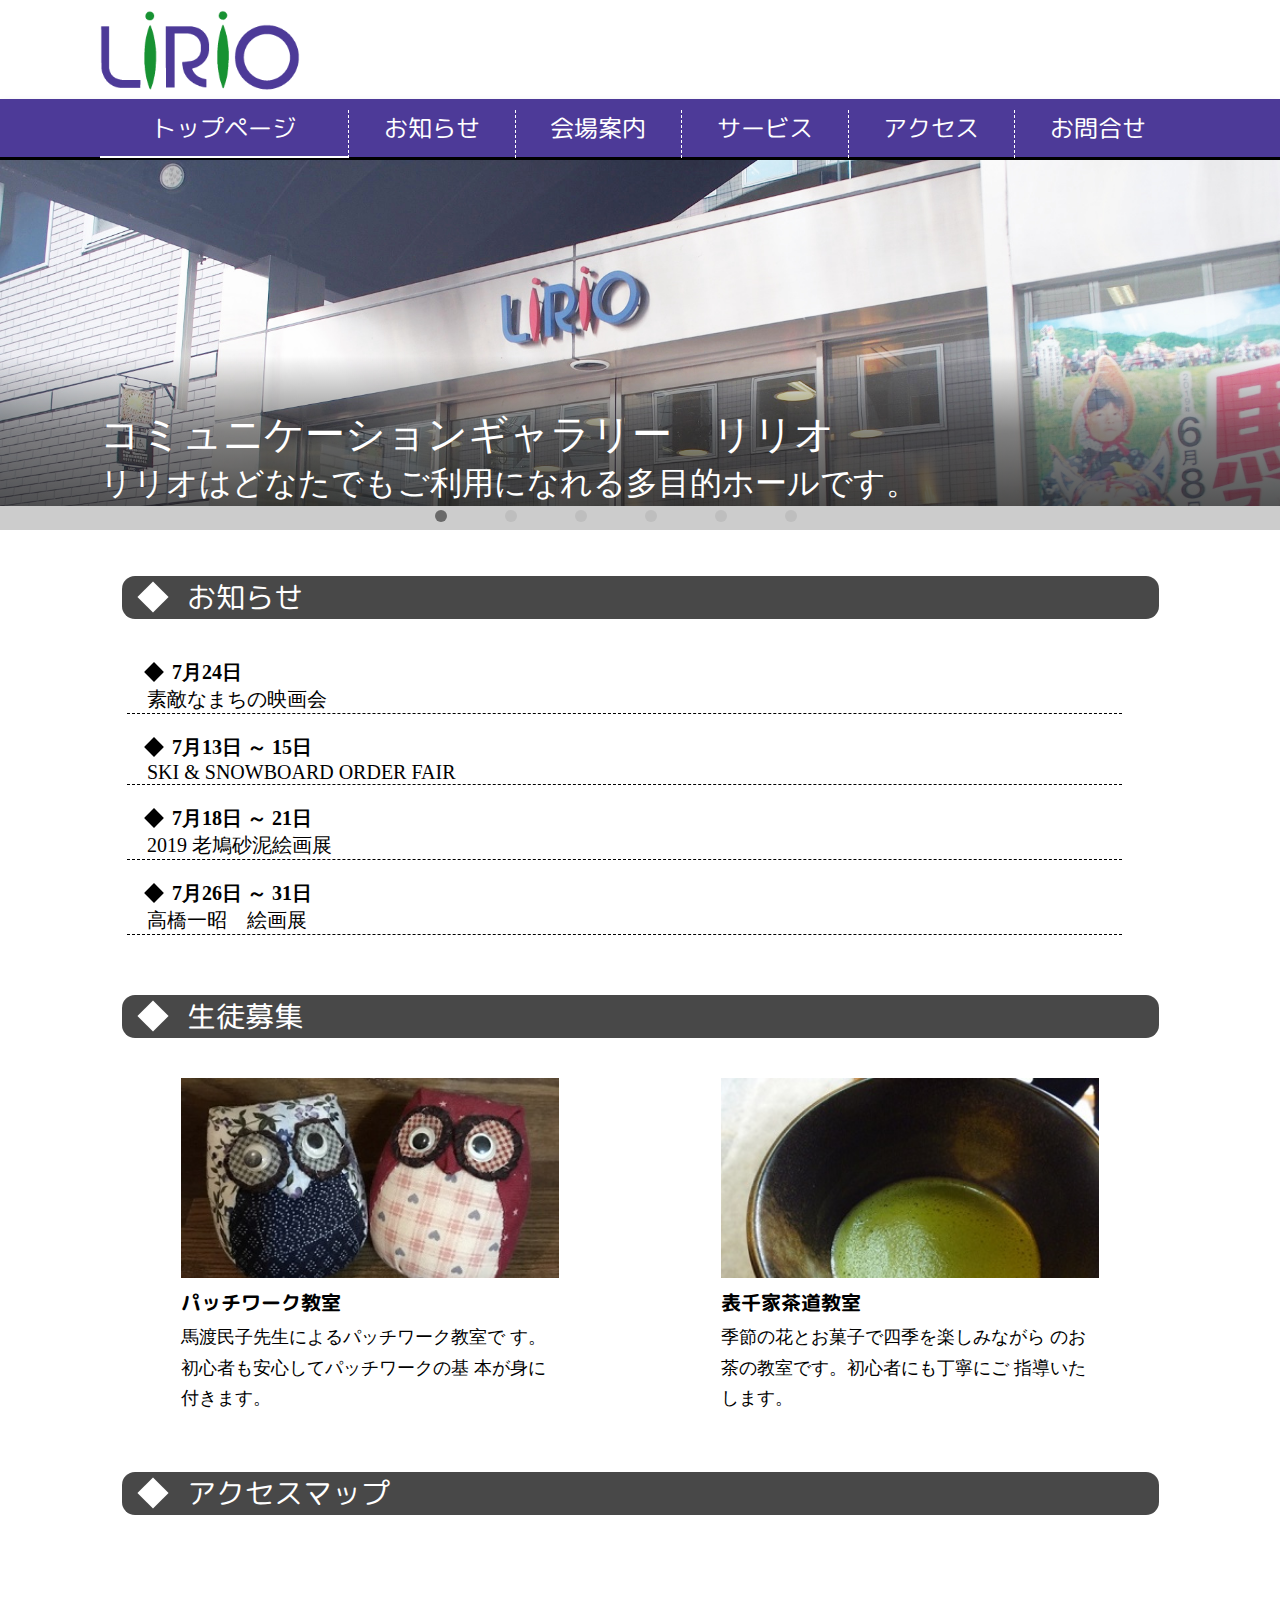
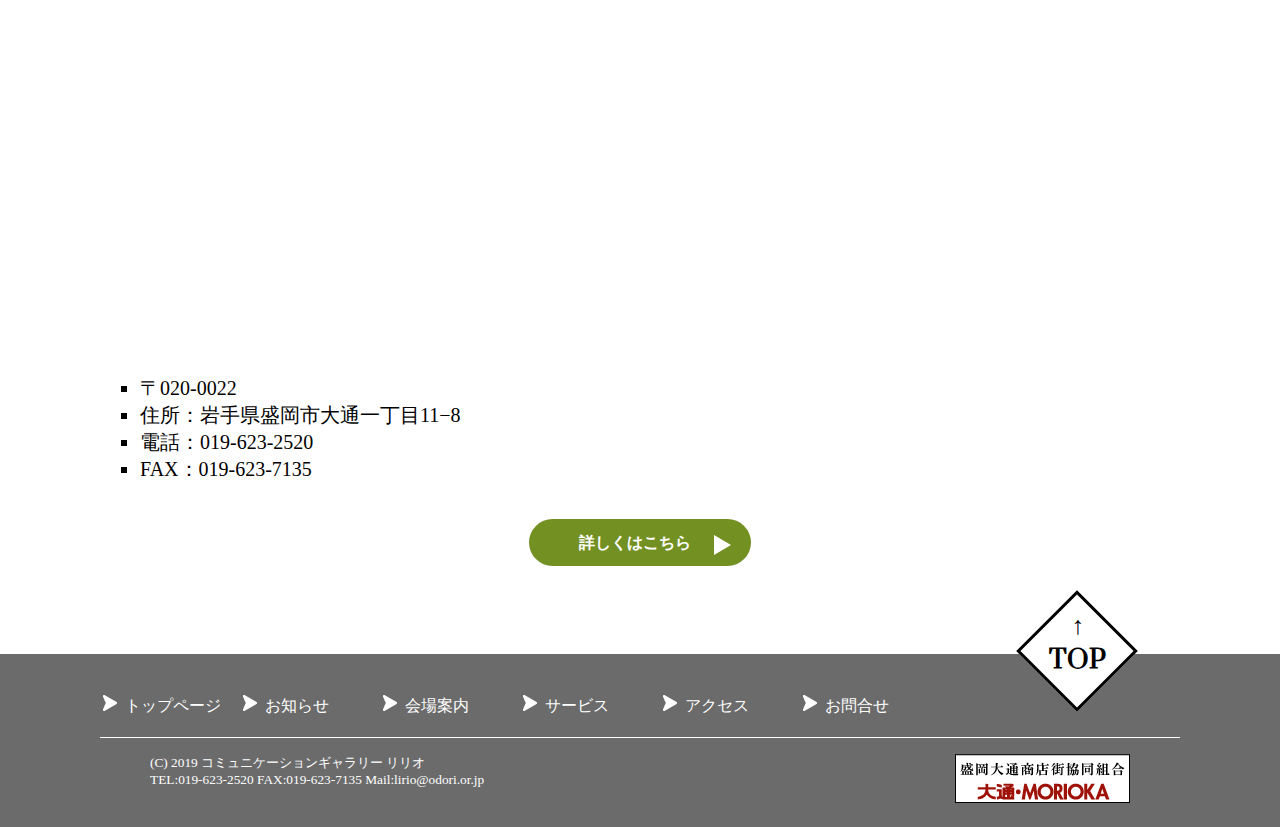
==== commit 2866ba08: "iidx 39" ====
--- a/index.html
+++ b/index.html
@@ -219,7 +219,9 @@
       </div>
     </div>
   </footer>
-  <script src="https://code.jquery.com/jquery-3.4.1.js" integrity="sha256-WpOohJOqMqqyKL9FccASB9O0KwACQJpFTUBLTYOVvVU="
+  <!-- <script src="https://code.jquery.com/jquery-3.4.1.js" integrity="sha256-WpOohJOqMqqyKL9FccASB9O0KwACQJpFTUBLTYOVvVU="
+    crossorigin="anonymous"></script> -->
+    <script src="./js/jquery-3.4.1.js" integrity="sha256-WpOohJOqMqqyKL9FccASB9O0KwACQJpFTUBLTYOVvVU="
     crossorigin="anonymous"></script>
   <script type="text/javascript" src="js/slick/slick.min.js"></script>
   <script>
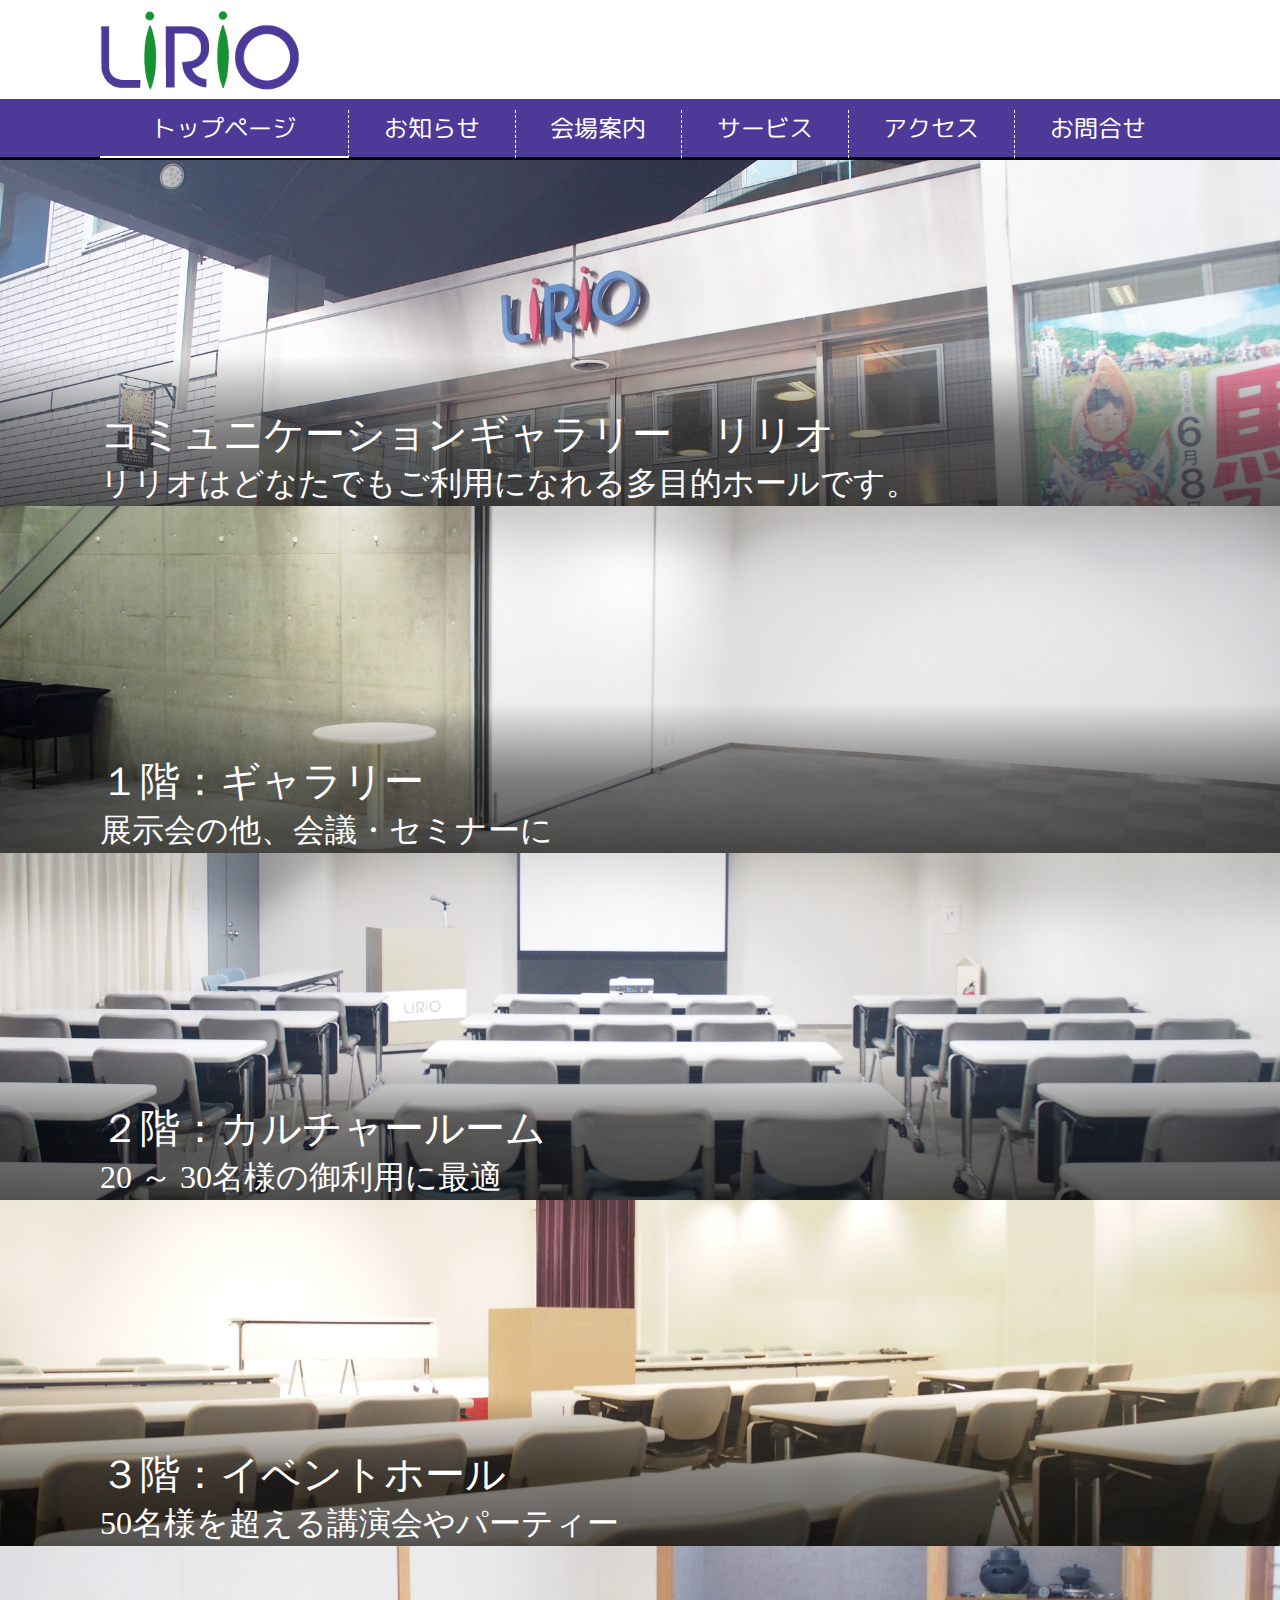
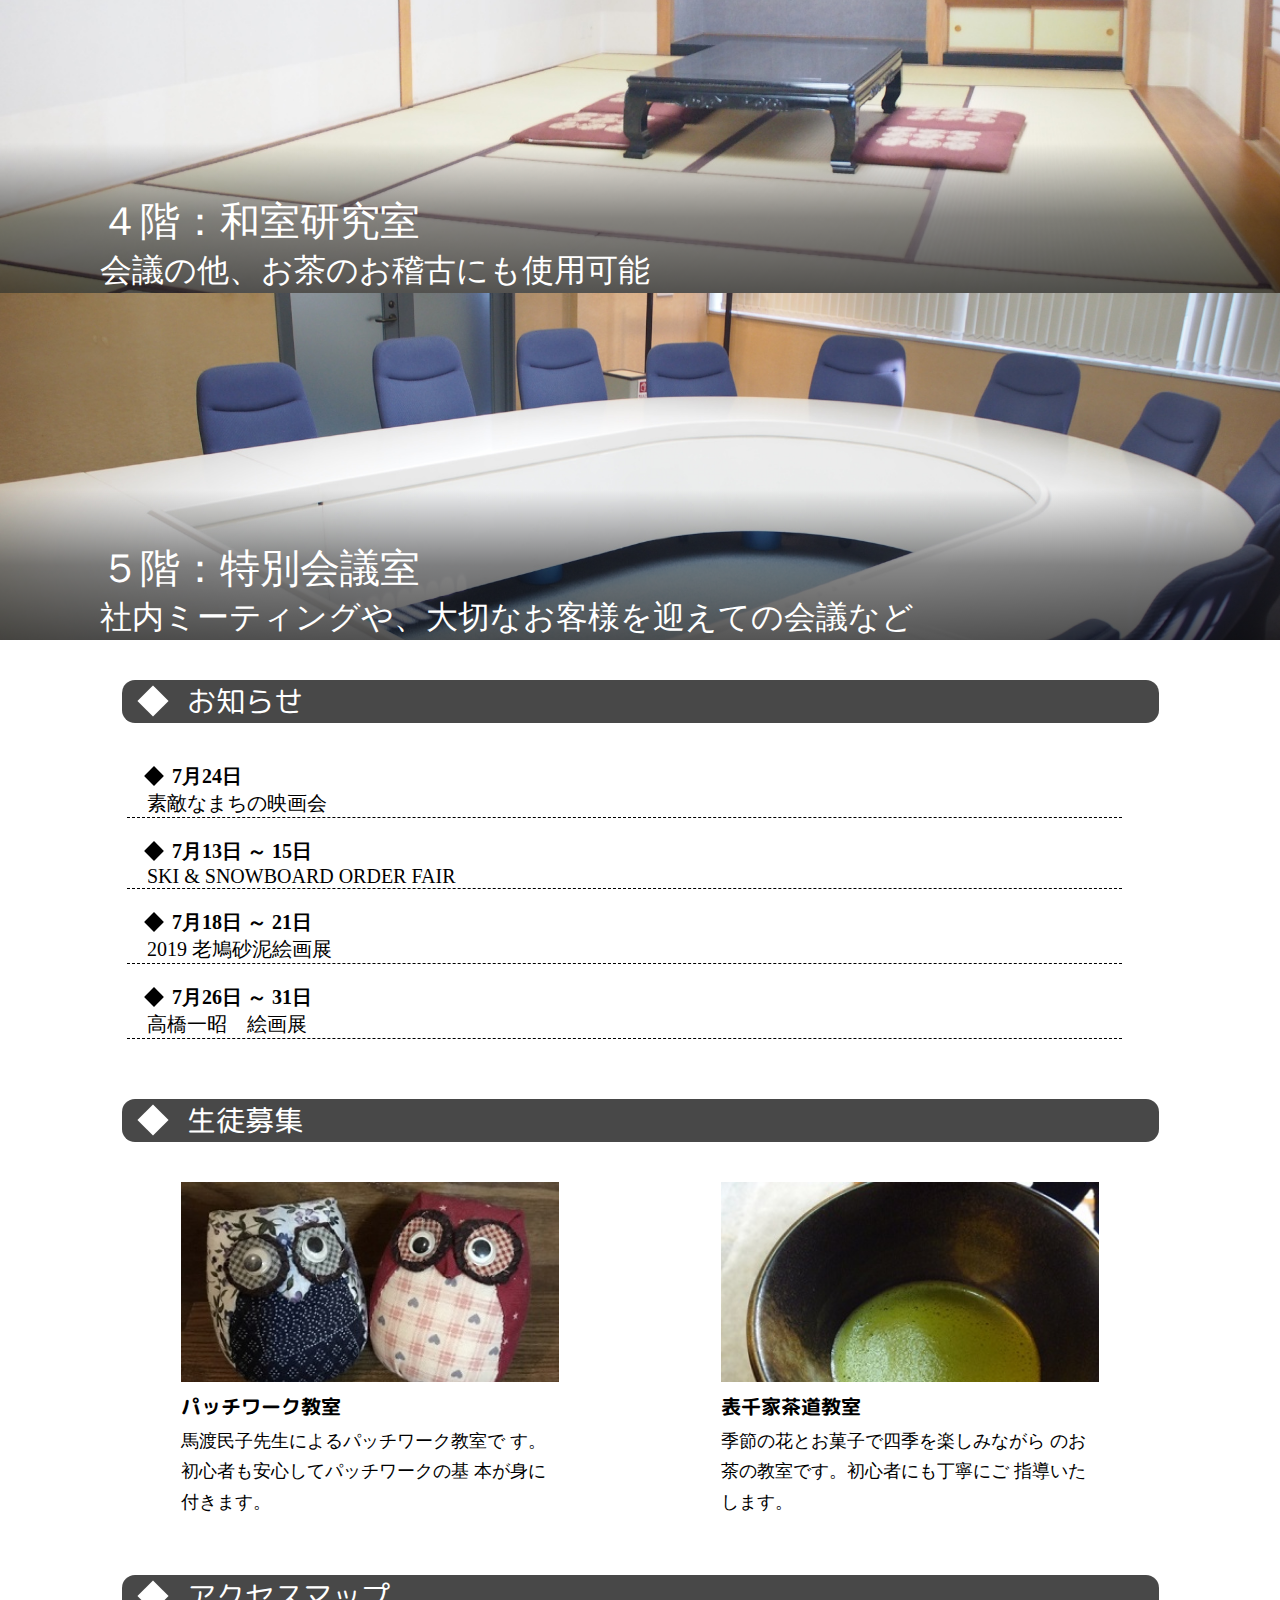
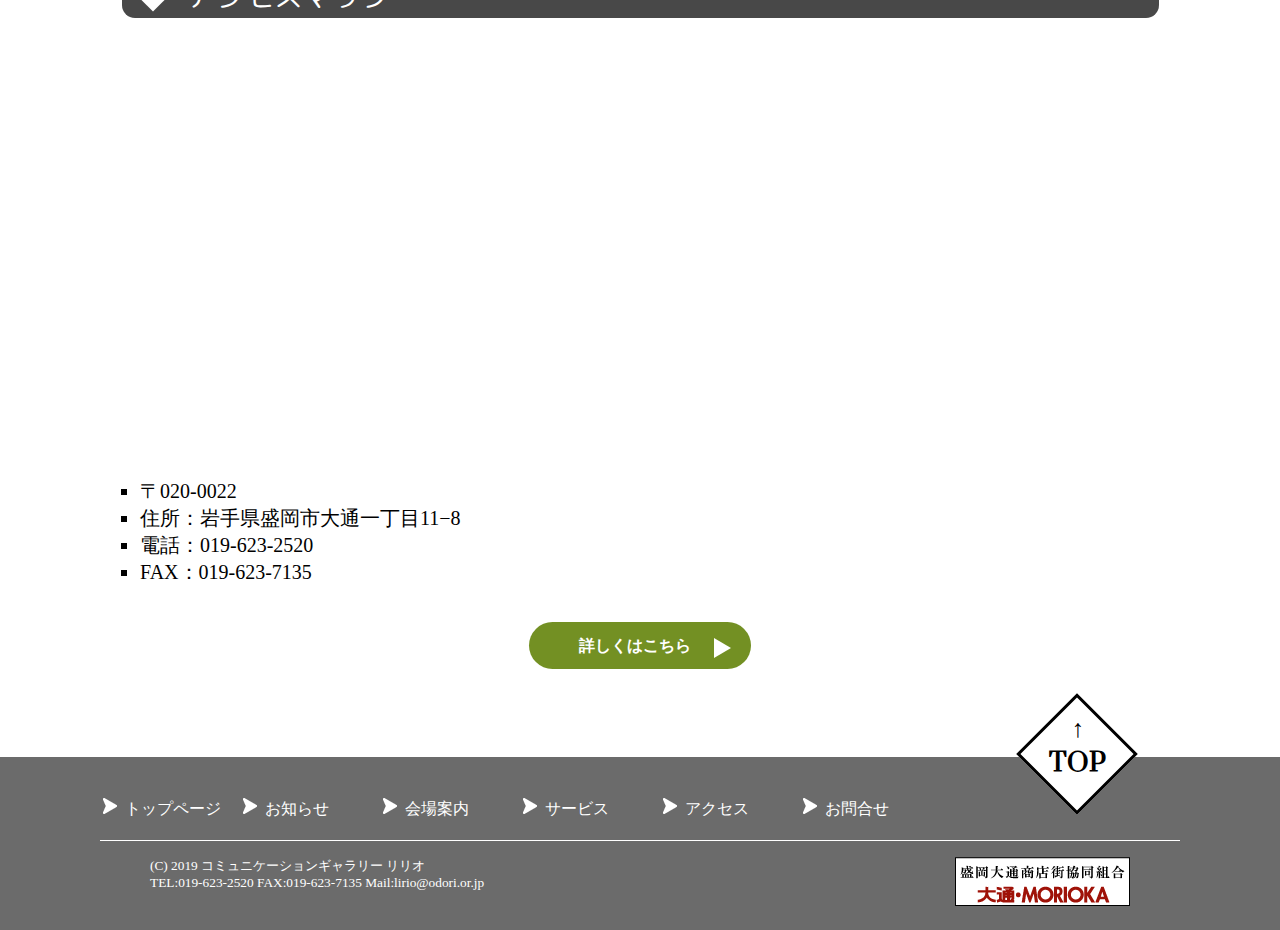
==== commit c24911e9: "iidx 42" ====
--- a/index.html
+++ b/index.html
@@ -219,9 +219,7 @@
       </div>
     </div>
   </footer>
-  <!-- <script src="https://code.jquery.com/jquery-3.4.1.js" integrity="sha256-WpOohJOqMqqyKL9FccASB9O0KwACQJpFTUBLTYOVvVU="
-    crossorigin="anonymous"></script> -->
-    <script src="./js/jquery-3.4.1.js" integrity="sha256-WpOohJOqMqqyKL9FccASB9O0KwACQJpFTUBLTYOVvVU="
+    <script src="https://code.jquery.com/jquery-3.4.1.js" integrity="sha256-WpOohJOqMqqyKL9FccASB9O0KwACQJpFTUBLTYOVvVU="
     crossorigin="anonymous"></script>
   <script type="text/javascript" src="js/slick/slick.min.js"></script>
   <script>
